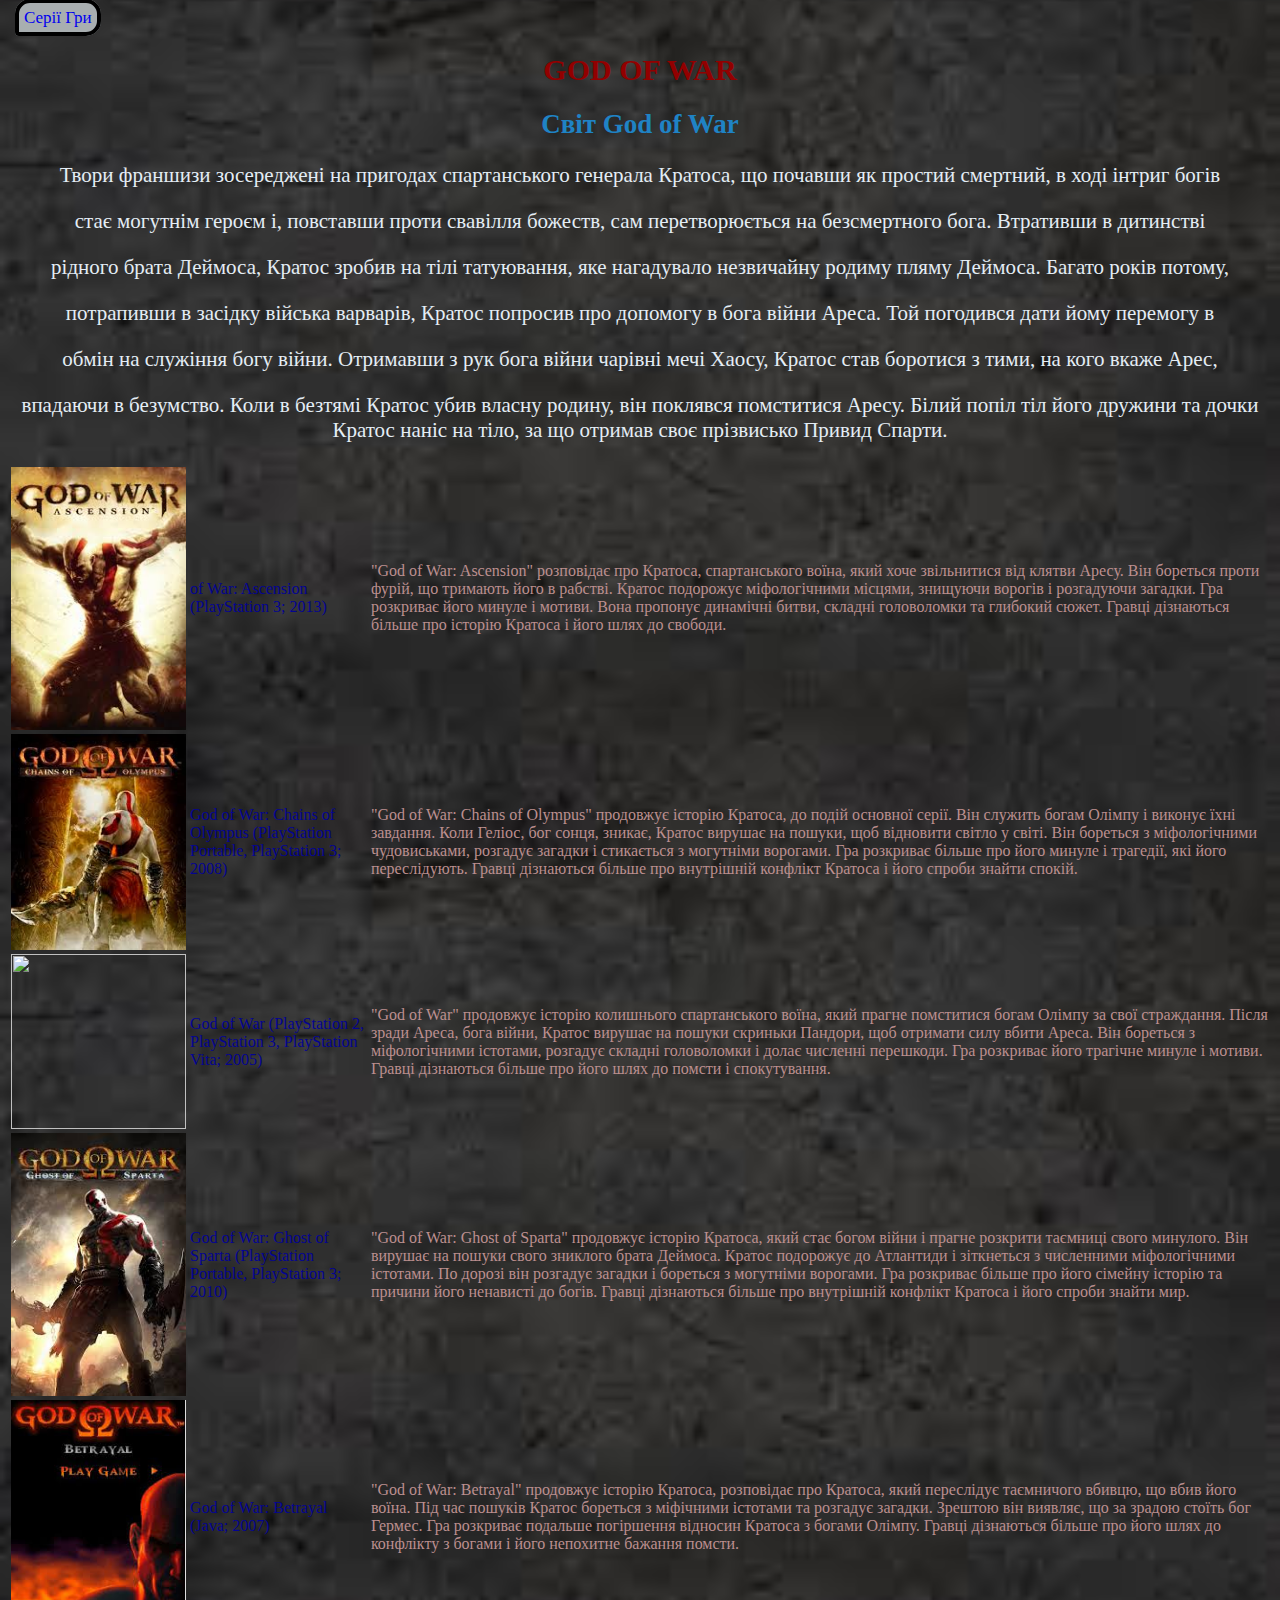
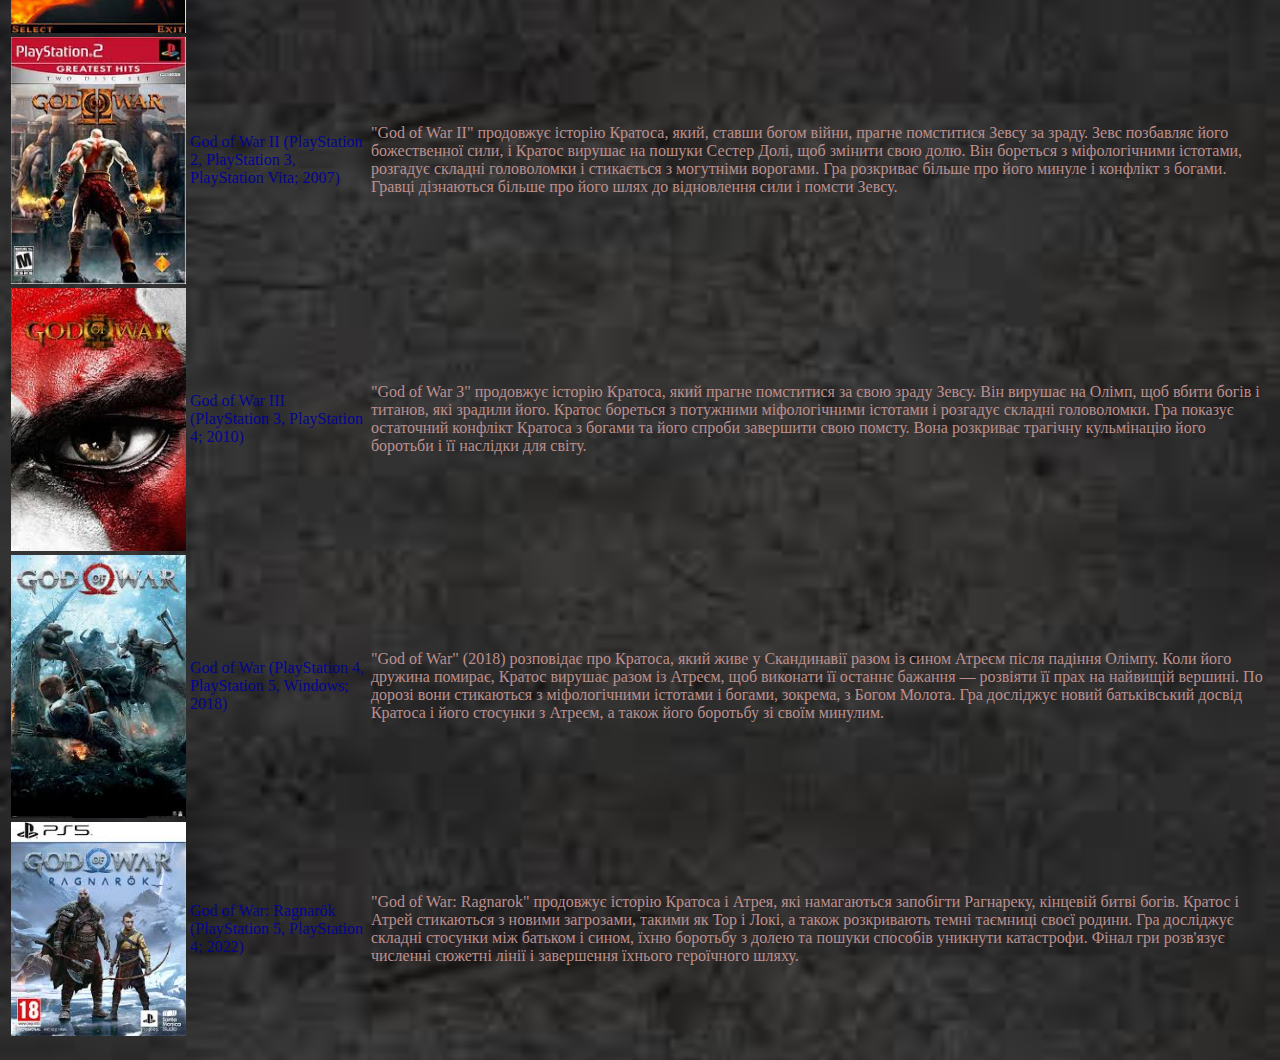
==== index.html @ 02f8dadf "Update index.html" ====
<html>
    <head>
        <link rel="stylesheet" href="style.css">
        <title>God OF War</title>
    </head>
    <body>
        <header>
            <nav>
                <p class="rot"><a href="index1.html">Серії Гри</a></p>
                <h1>GOD OF WAR</h1>
            </nav>
            </header>
        <main>
            <h2>Світ God of War</h2>
            <p>Твори франшизи зосереджені на пригодах спартанського генерала Кратоса, що почавши як простий смертний, в ході інтриг богів</p><p>стає могутнім героєм і, повставши проти свавілля божеств, сам перетворюється на безсмертного бога.
            Втративши в дитинстві</p><p>рідного брата Деймоса, Кратос зробив на тілі татуювання, яке нагадувало незвичайну родиму пляму Деймоса. Багато років потому,</p><p>потрапивши в засідку війська варварів, Кратос попросив про допомогу в бога війни Ареса. Той погодився дати йому перемогу в</p><p>обмін на служіння богу війни. Отримавши з рук бога війни чарівні мечі Хаосу, Кратос став боротися з тими, на кого вкаже Арес,</p><p> впадаючи в безумство. Коли в безтямі Кратос убив власну родину, він поклявся помститися Аресу. Білий попіл тіл його дружини та дочки Кратос наніс на тіло, за що отримав своє прізвисько Привид Спарти.<p>
                <table>
            <tr>
                <td><img src="[data-uri]" width="175px"></td>
                <td><a href="index1.html">of War: Ascension (PlayStation 3; 2013)</a></td>
                <td class="rip">"God of War: Ascension" розповідає про Кратоса, спартанського воїна, який хоче звільнитися від клятви Аресу. Він бореться проти фурій, що тримають його в рабстві. Кратос подорожує міфологічними місцями, знищуючи ворогів і розгадуючи загадки. Гра розкриває його минуле і мотиви. Вона пропонує динамічні битви, складні головоломки та глибокий сюжет. Гравці дізнаються більше про історію Кратоса і його шлях до свободи.</td>
            </tr>
            <tr>
                <td><img src="[data-uri]" width="175px"></td>
                <td><a href="index2.html">God of War: Chains of Olympus (PlayStation Portable, PlayStation 3; 2008)</a></td>
                <td class="rip">"God of War: Chains of Olympus" продовжує історію Кратоса, до подій основної серії. Він служить богам Олімпу і виконує їхні завдання. Коли Геліос, бог сонця, зникає, Кратос вирушає на пошуки, щоб відновити світло у світі. Він бореться з міфологічними чудовиськами, розгадує загадки і стикається з могутніми ворогами. Гра розкриває більше про його минуле і трагедії, які його переслідують. Гравці дізнаються більше про внутрішній конфлікт Кратоса і його спроби знайти спокій.</td>
            </tr>
            <tr>
                <td><img src="https://upload.wikimedia.org/wikipedia/ru/0/0c/Gowbox.jpg" width="175px"></td>
                <td><a href="index3.html">God of War  (PlayStation 2, PlayStation 3, PlayStation Vita; 2005)</a></td>
                <td class="rip">"God of War" продовжує історію колишнього спартанського воїна, який прагне помститися богам Олімпу за свої страждання. Після зради Ареса, бога війни, Кратос вирушає на пошуки скриньки Пандори, щоб отримати силу вбити Ареса. Він бореться з міфологічними істотами, розгадує складні головоломки і долає численні перешкоди. Гра розкриває його трагічне минуле і мотиви. Гравці дізнаються більше про його шлях до помсти і спокутування.</td>
            </tr>
            <tr>
                <td><img src="[data-uri]" width="175px"></td>
                <td><a href="index4.html">God of War: Ghost of Sparta (PlayStation Portable, PlayStation 3; 2010)</a></td>
                <td class="rip">"God of War: Ghost of Sparta" продовжує історію Кратоса, який стає богом війни і прагне розкрити таємниці свого минулого. Він вирушає на пошуки свого зниклого брата Деймоса. Кратос подорожує до Атлантиди і зіткнеться з численними міфологічними істотами. По дорозі він розгадує загадки і бореться з могутніми ворогами. Гра розкриває більше про його сімейну історію та причини його ненависті до богів. Гравці дізнаються більше про внутрішній конфлікт Кратоса і його спроби знайти мир.</td>
            </tr>
            <tr>
                <td><img src="[data-uri]" width="175px"></td>
                <td><a href="index5.html">God of War: Betrayal (Java; 2007)</a></td>
                <td class="rip">"God of War: Betrayal" продовжує історію Кратоса, розповідає про Кратоса, який переслідує таємничого вбивцю, що вбив його воїна. Під час пошуків Кратос бореться з міфічними істотами та розгадує загадки. Зрештою він виявляє, що за зрадою стоїть бог Гермес. Гра розкриває подальше погіршення відносин Кратоса з богами Олімпу. Гравці дізнаються більше про його шлях до конфлікту з богами і його непохитне бажання помсти.</td>
            </tr>
            <tr>
                <td><img src="[data-uri]" width="175px"></td>
                <td><a href="index6.html">God of War II (PlayStation 2, PlayStation 3, PlayStation Vita; 2007)</a></td>
                <td class="rip">"God of War II" продовжує історію Кратоса, який, ставши богом війни, прагне помститися Зевсу за зраду. Зевс позбавляє його божественної сили, і Кратос вирушає на пошуки Сестер Долі, щоб змінити свою долю. Він бореться з міфологічними істотами, розгадує складні головоломки і стикається з могутніми ворогами. Гра розкриває більше про його минуле і конфлікт з богами. Гравці дізнаються більше про його шлях до відновлення сили і помсти Зевсу.</td>
            </tr>
            <tr>
                <td><img src="[data-uri]" width="175px"></td>
                <td><a href="index7.html">God of War III (PlayStation 3, PlayStation 4; 2010)</a></td>
                <td class="rip">"God of War 3" продовжує історію Кратоса, який прагне помститися за свою зраду Зевсу. Він вирушає на Олімп, щоб вбити богів і титанов, які зрадили його. Кратос бореться з потужними міфологічними істотами і розгадує складні головоломки. Гра показує остаточний конфлікт Кратоса з богами та його спроби завершити свою помсту. Вона розкриває трагічну кульмінацію його боротьби і її наслідки для світу.</td>
            </tr>
            <tr>
                <td><img src="[data-uri]" width="175px"></td>
                <td><a href="index8.html">God of War (PlayStation 4, PlayStation 5, Windows; 2018)</a></td>
                <td class="rip">"God of War" (2018) розповідає про Кратоса, який живе у Скандинавії разом із сином Атреєм після падіння Олімпу. Коли його дружина помирає, Кратос вирушає разом із Атреєм, щоб виконати її останнє бажання — розвіяти її прах на найвищій вершині. По дорозі вони стикаються з міфологічними істотами і богами, зокрема, з Богом Молота. Гра досліджує новий батьківський досвід Кратоса і його стосунки з Атреєм, а також його боротьбу зі своїм минулим.</td>
            </tr>
            <tr>
                <td><img src="[data-uri]" width="175px"></td>
                <td><a href="index9.html">God of War: Ragnarök (PlayStation 5, PlayStation 4; 2022)</a></td>
                <td class="rip">"God of War: Ragnarok" продовжує історію Кратоса і Атрея, які намагаються запобігти Рагнареку, кінцевій битві богів. Кратос і Атрей стикаються з новими загрозами, такими як Тор і Локі, а також розкривають темні таємниці своєї родини. Гра досліджує складні стосунки між батьком і сином, їхню боротьбу з долею та пошуки способів уникнути катастрофи. Фінал гри розв'язує численні сюжетні лінії і завершення їхнього героїчного шляху.</td>
            </tr>
        </table>
    </main>
    </body>
</html>
---- style.css ----
body {
    font-family: Gill Sans;
    background:url("[data-uri]");
    background-size:100%;
}

main p {
    font-size: 21px;  
    color: rgb(228, 237, 245);
    text-align: center;
}

header p {
    font-size: 17px;
    margin-bottom: 25px;
}

header a {
    border: 4px solid black;
    border-radius: 15px;
    border-bottom-left-radius: 4px;
    background-color: rgb(168, 174, 176);
    padding: 5px;
    margin: 7px;
    margin-bottom: 60px;
    text-decoration: none;
}

main a {
    text-decoration: none;
    color: rgb(4, 4, 145);
}

h1 {
    font-size: 30px;
    color: rgb(146, 0, 0);
    text-align: center;
}

h2 {
    font-size: 27px;
    text-align: center;
    color: rgb(31, 131, 197);
}

.rip {
    margin-bottom: 5px;
    color: rosybrown;
}
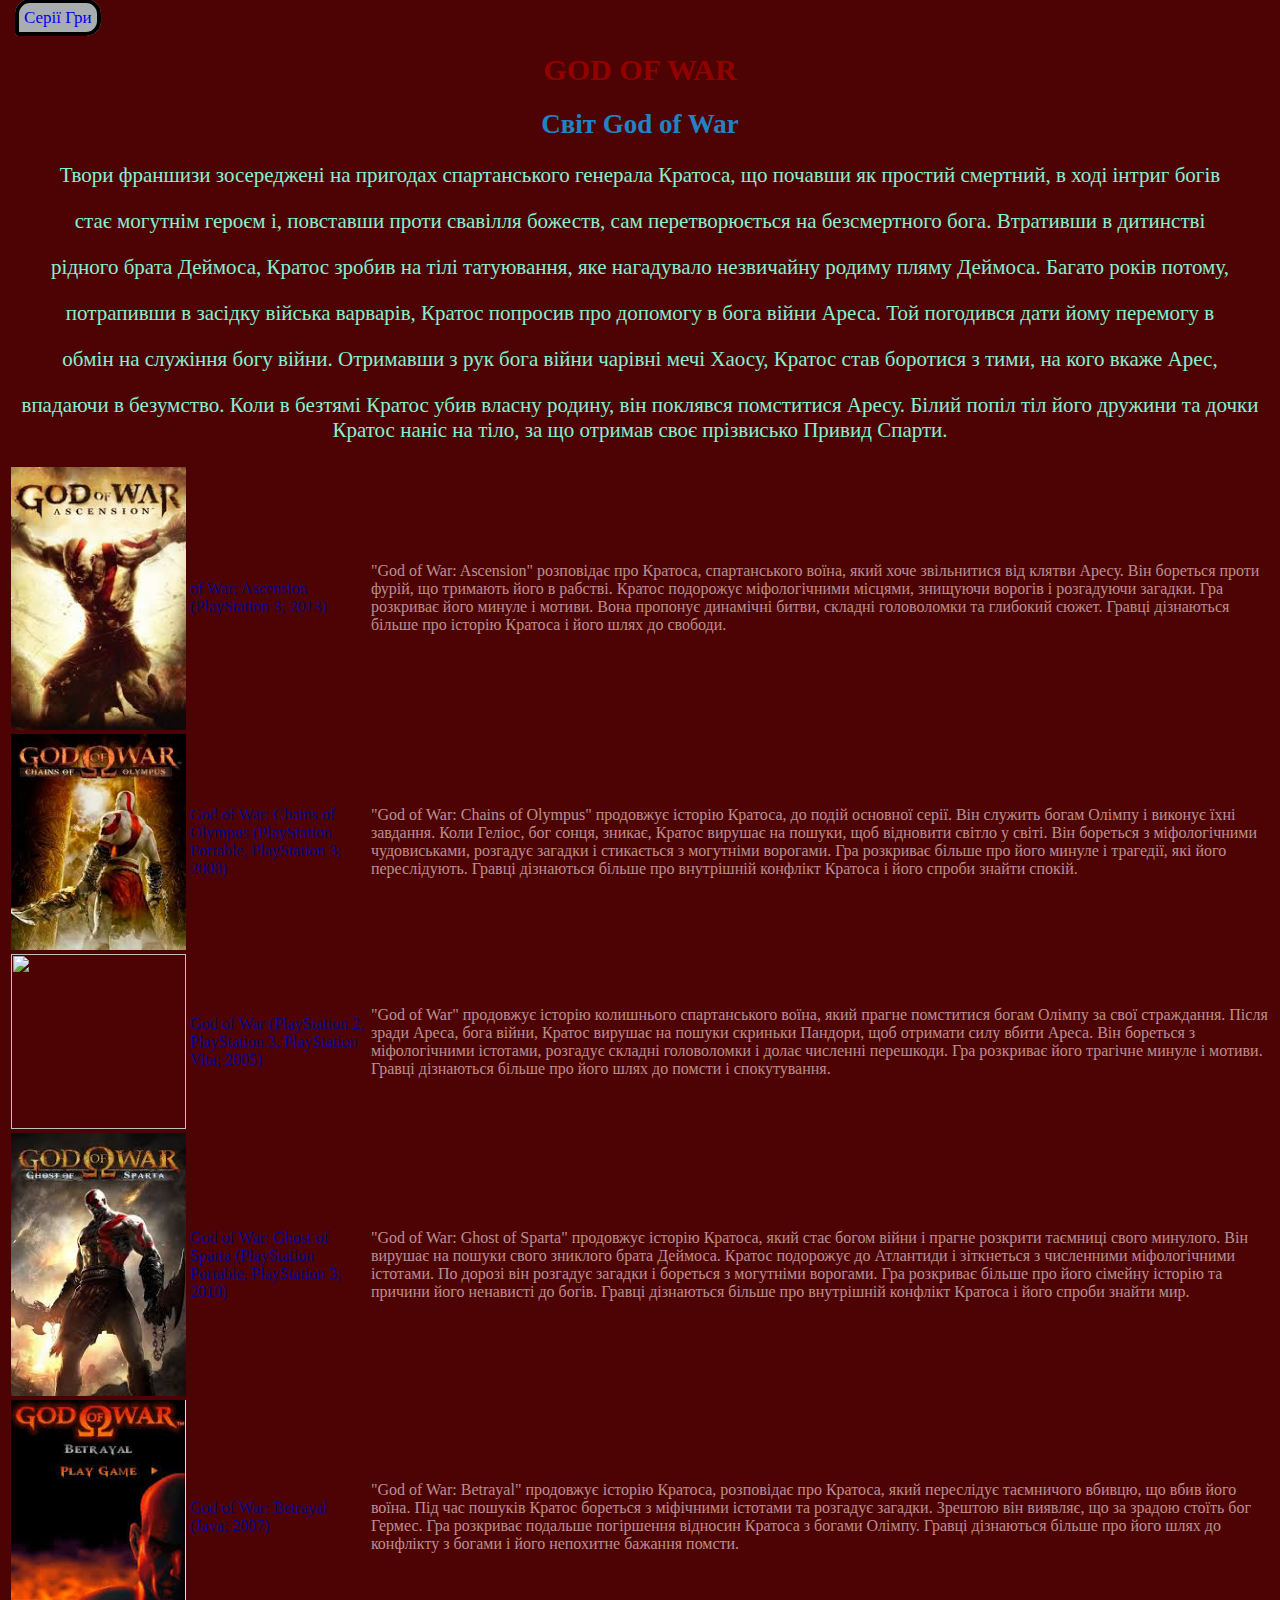
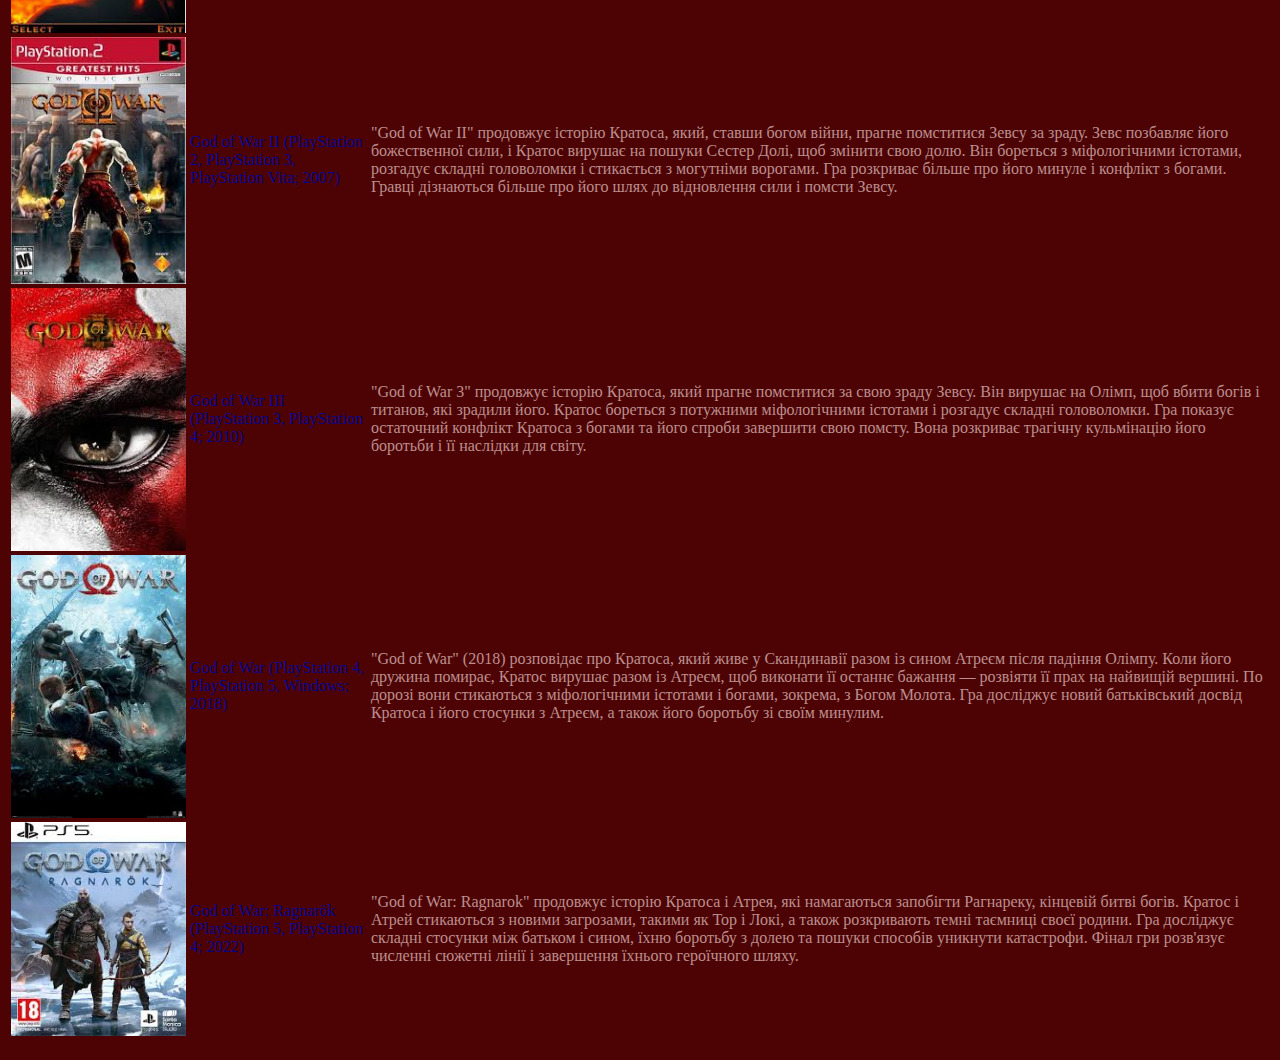
==== commit f8ee1d8e: "Update index.html" ====
--- a/index.html
+++ b/index.html
@@ -17,47 +17,47 @@
                 <table>
             <tr>
                 <td><img src="[data-uri]" width="175px"></td>
-                <td><a href="index1.html">of War: Ascension (PlayStation 3; 2013)</a></td>
+                <td class="filip"><a href="index1.html">of War: Ascension (PlayStation 3; 2013)</a></td>
                 <td class="rip">"God of War: Ascension" розповідає про Кратоса, спартанського воїна, який хоче звільнитися від клятви Аресу. Він бореться проти фурій, що тримають його в рабстві. Кратос подорожує міфологічними місцями, знищуючи ворогів і розгадуючи загадки. Гра розкриває його минуле і мотиви. Вона пропонує динамічні битви, складні головоломки та глибокий сюжет. Гравці дізнаються більше про історію Кратоса і його шлях до свободи.</td>
             </tr>
             <tr>
                 <td><img src="[data-uri]" width="175px"></td>
-                <td><a href="index2.html">God of War: Chains of Olympus (PlayStation Portable, PlayStation 3; 2008)</a></td>
+                <td class="filip"><a href="index2.html">God of War: Chains of Olympus (PlayStation Portable, PlayStation 3; 2008)</a></td>
                 <td class="rip">"God of War: Chains of Olympus" продовжує історію Кратоса, до подій основної серії. Він служить богам Олімпу і виконує їхні завдання. Коли Геліос, бог сонця, зникає, Кратос вирушає на пошуки, щоб відновити світло у світі. Він бореться з міфологічними чудовиськами, розгадує загадки і стикається з могутніми ворогами. Гра розкриває більше про його минуле і трагедії, які його переслідують. Гравці дізнаються більше про внутрішній конфлікт Кратоса і його спроби знайти спокій.</td>
             </tr>
             <tr>
                 <td><img src="https://upload.wikimedia.org/wikipedia/ru/0/0c/Gowbox.jpg" width="175px"></td>
-                <td><a href="index3.html">God of War  (PlayStation 2, PlayStation 3, PlayStation Vita; 2005)</a></td>
+                <td class="filip"><a href="index3.html">God of War  (PlayStation 2, PlayStation 3, PlayStation Vita; 2005)</a></td>
                 <td class="rip">"God of War" продовжує історію колишнього спартанського воїна, який прагне помститися богам Олімпу за свої страждання. Після зради Ареса, бога війни, Кратос вирушає на пошуки скриньки Пандори, щоб отримати силу вбити Ареса. Він бореться з міфологічними істотами, розгадує складні головоломки і долає численні перешкоди. Гра розкриває його трагічне минуле і мотиви. Гравці дізнаються більше про його шлях до помсти і спокутування.</td>
             </tr>
             <tr>
                 <td><img src="[data-uri]" width="175px"></td>
-                <td><a href="index4.html">God of War: Ghost of Sparta (PlayStation Portable, PlayStation 3; 2010)</a></td>
+                <td class="filip"><a href="index4.html">God of War: Ghost of Sparta (PlayStation Portable, PlayStation 3; 2010)</a></td>
                 <td class="rip">"God of War: Ghost of Sparta" продовжує історію Кратоса, який стає богом війни і прагне розкрити таємниці свого минулого. Він вирушає на пошуки свого зниклого брата Деймоса. Кратос подорожує до Атлантиди і зіткнеться з численними міфологічними істотами. По дорозі він розгадує загадки і бореться з могутніми ворогами. Гра розкриває більше про його сімейну історію та причини його ненависті до богів. Гравці дізнаються більше про внутрішній конфлікт Кратоса і його спроби знайти мир.</td>
             </tr>
             <tr>
                 <td><img src="[data-uri]" width="175px"></td>
-                <td><a href="index5.html">God of War: Betrayal (Java; 2007)</a></td>
+                <td class="filip"><a href="index5.html">God of War: Betrayal (Java; 2007)</a></td>
                 <td class="rip">"God of War: Betrayal" продовжує історію Кратоса, розповідає про Кратоса, який переслідує таємничого вбивцю, що вбив його воїна. Під час пошуків Кратос бореться з міфічними істотами та розгадує загадки. Зрештою він виявляє, що за зрадою стоїть бог Гермес. Гра розкриває подальше погіршення відносин Кратоса з богами Олімпу. Гравці дізнаються більше про його шлях до конфлікту з богами і його непохитне бажання помсти.</td>
             </tr>
             <tr>
                 <td><img src="[data-uri]" width="175px"></td>
-                <td><a href="index6.html">God of War II (PlayStation 2, PlayStation 3, PlayStation Vita; 2007)</a></td>
+                <td class="filip"><a href="index6.html">God of War II (PlayStation 2, PlayStation 3, PlayStation Vita; 2007)</a></td>
                 <td class="rip">"God of War II" продовжує історію Кратоса, який, ставши богом війни, прагне помститися Зевсу за зраду. Зевс позбавляє його божественної сили, і Кратос вирушає на пошуки Сестер Долі, щоб змінити свою долю. Він бореться з міфологічними істотами, розгадує складні головоломки і стикається з могутніми ворогами. Гра розкриває більше про його минуле і конфлікт з богами. Гравці дізнаються більше про його шлях до відновлення сили і помсти Зевсу.</td>
             </tr>
             <tr>
                 <td><img src="[data-uri]" width="175px"></td>
-                <td><a href="index7.html">God of War III (PlayStation 3, PlayStation 4; 2010)</a></td>
+                <td class="filip"><a href="index7.html">God of War III (PlayStation 3, PlayStation 4; 2010)</a></td>
                 <td class="rip">"God of War 3" продовжує історію Кратоса, який прагне помститися за свою зраду Зевсу. Він вирушає на Олімп, щоб вбити богів і титанов, які зрадили його. Кратос бореться з потужними міфологічними істотами і розгадує складні головоломки. Гра показує остаточний конфлікт Кратоса з богами та його спроби завершити свою помсту. Вона розкриває трагічну кульмінацію його боротьби і її наслідки для світу.</td>
             </tr>
             <tr>
                 <td><img src="[data-uri]" width="175px"></td>
-                <td><a href="index8.html">God of War (PlayStation 4, PlayStation 5, Windows; 2018)</a></td>
+                <td class="filip"><a href="index8.html">God of War (PlayStation 4, PlayStation 5, Windows; 2018)</a></td>
                 <td class="rip">"God of War" (2018) розповідає про Кратоса, який живе у Скандинавії разом із сином Атреєм після падіння Олімпу. Коли його дружина помирає, Кратос вирушає разом із Атреєм, щоб виконати її останнє бажання — розвіяти її прах на найвищій вершині. По дорозі вони стикаються з міфологічними істотами і богами, зокрема, з Богом Молота. Гра досліджує новий батьківський досвід Кратоса і його стосунки з Атреєм, а також його боротьбу зі своїм минулим.</td>
             </tr>
             <tr>
                 <td><img src="[data-uri]" width="175px"></td>
-                <td><a href="index9.html">God of War: Ragnarök (PlayStation 5, PlayStation 4; 2022)</a></td>
+                <td class="filip"><a href="index9.html">God of War: Ragnarök (PlayStation 5, PlayStation 4; 2022)</a></td>
                 <td class="rip">"God of War: Ragnarok" продовжує історію Кратоса і Атрея, які намагаються запобігти Рагнареку, кінцевій битві богів. Кратос і Атрей стикаються з новими загрозами, такими як Тор і Локі, а також розкривають темні таємниці своєї родини. Гра досліджує складні стосунки між батьком і сином, їхню боротьбу з долею та пошуки способів уникнути катастрофи. Фінал гри розв'язує численні сюжетні лінії і завершення їхнього героїчного шляху.</td>
             </tr>
         </table>
--- a/style.css
+++ b/style.css
@@ -1,12 +1,11 @@
 body {
     font-family: Gill Sans;
-    background:url("[data-uri]");
-    background-size:100%;
+    background-color: rgb(77, 3, 3);
 }
 
 main p {
     font-size: 21px;  
-    color: rgb(228, 237, 245);
+    color: rgb(134, 240, 210);
     text-align: center;
 }
 
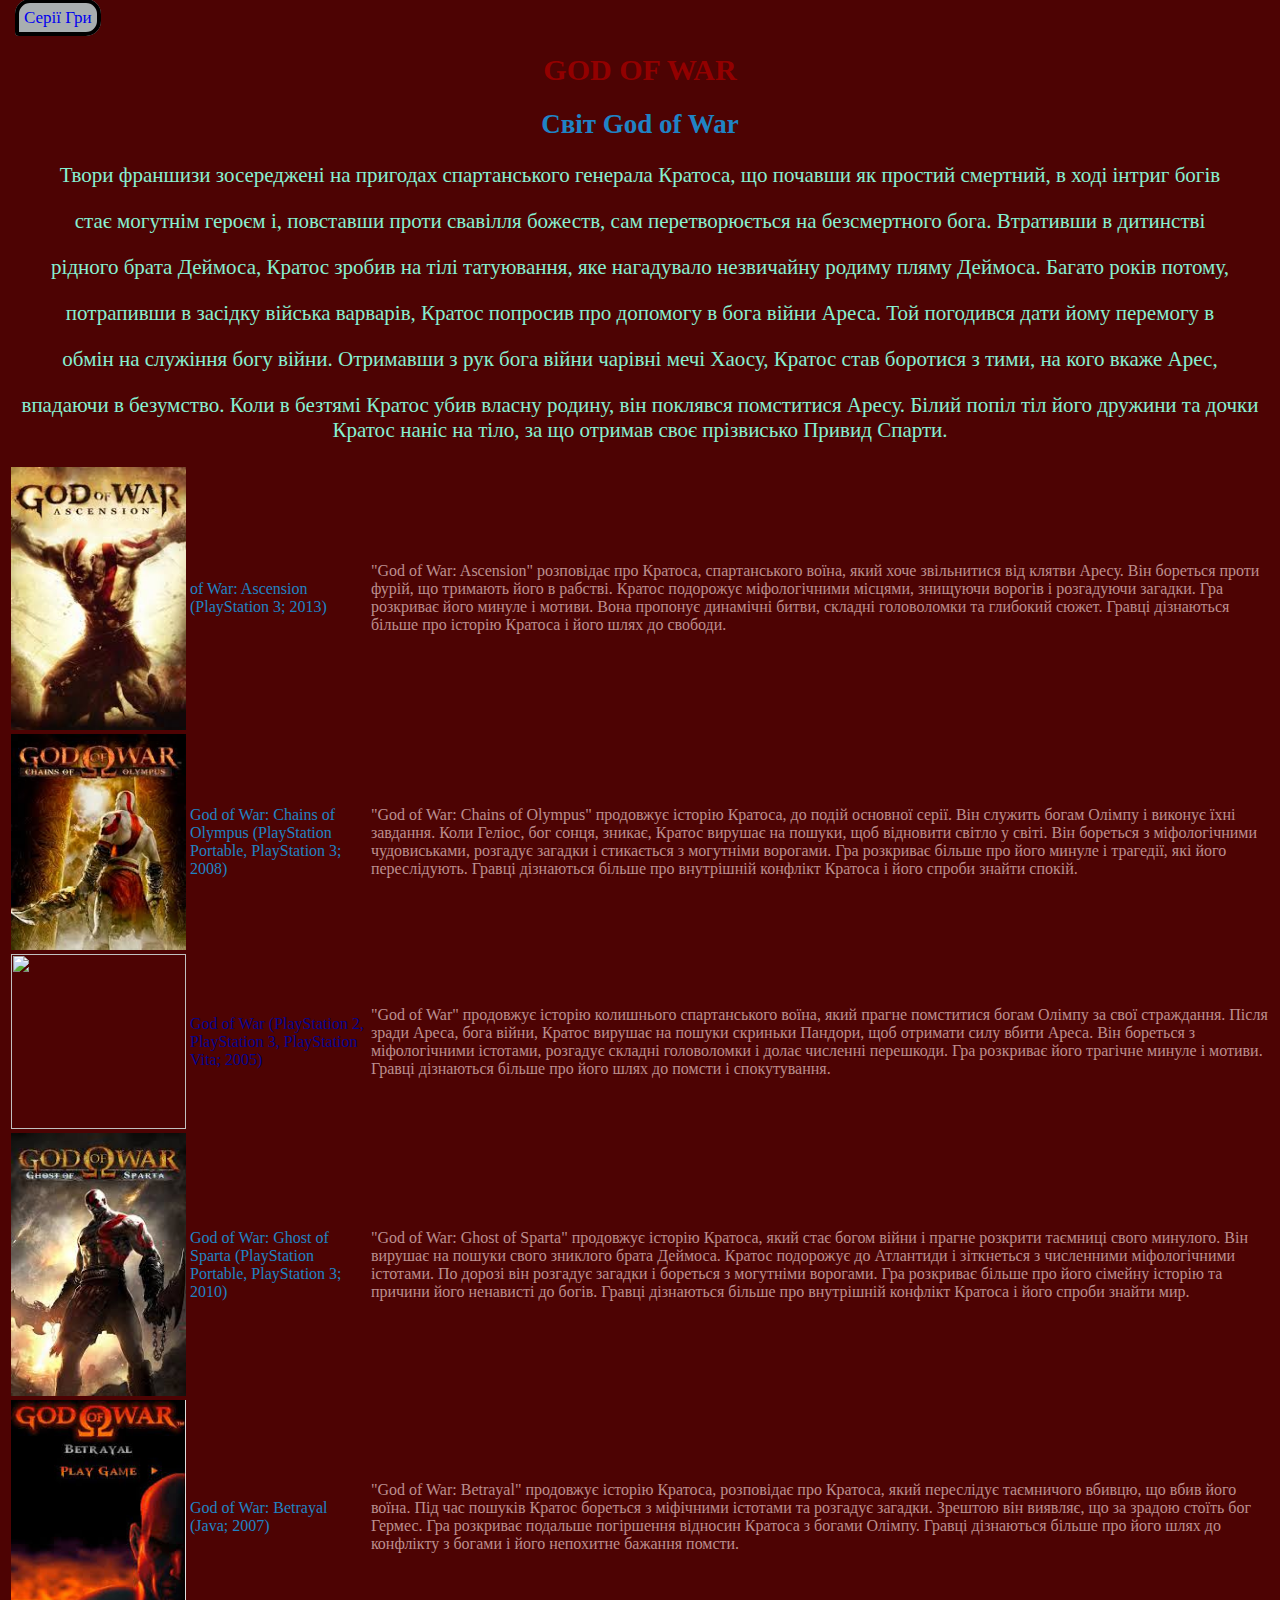
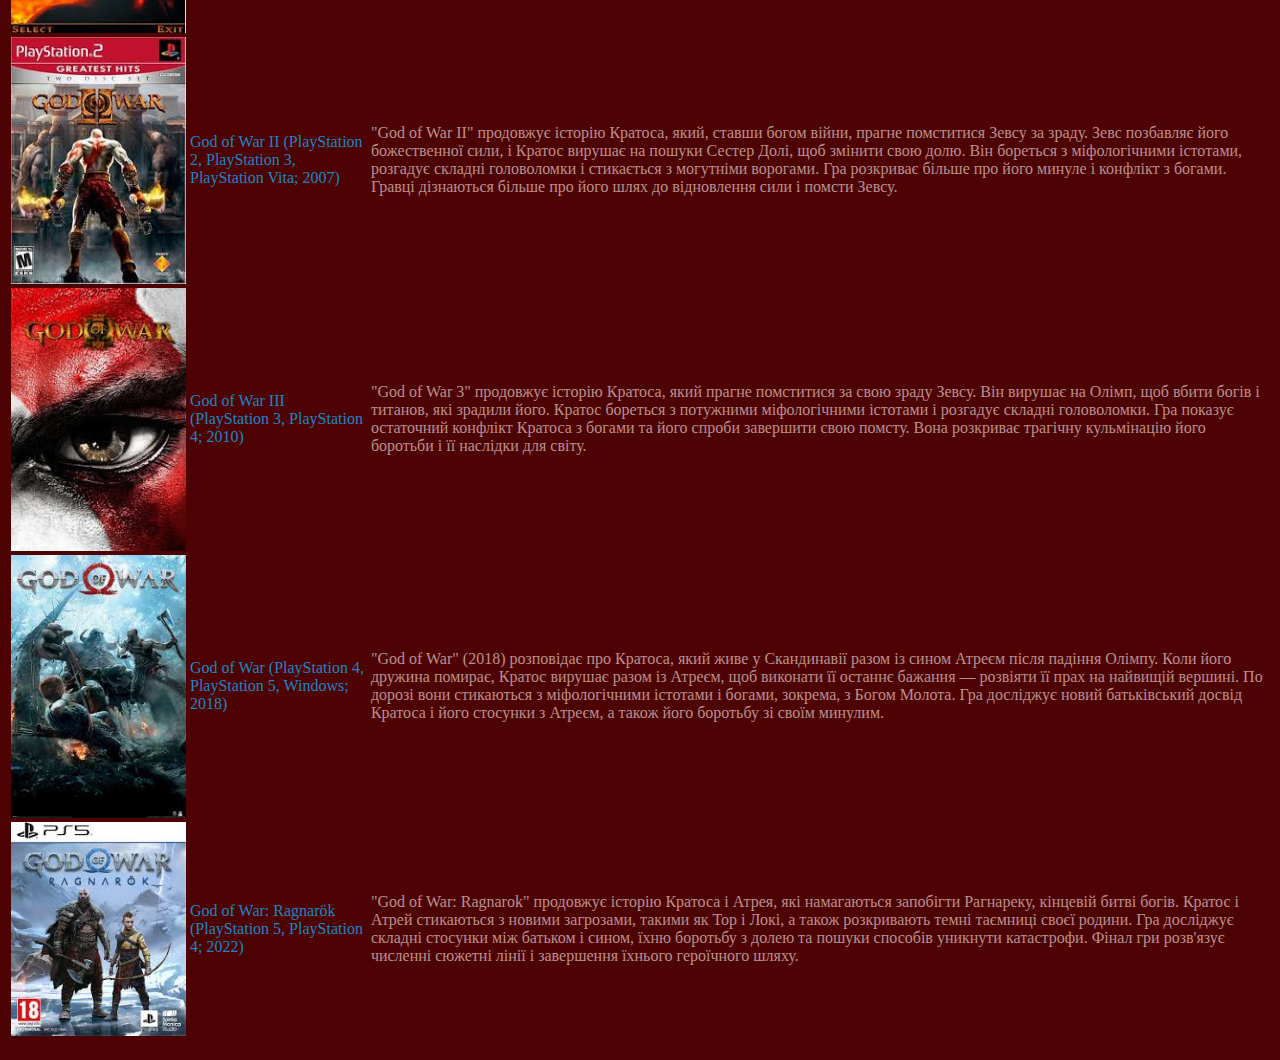
==== commit d738dfea: "Update index.html" ====
--- a/index.html
+++ b/index.html
@@ -17,12 +17,12 @@
                 <table>
             <tr>
                 <td><img src="[data-uri]" width="175px"></td>
-                <td class="filip"><a href="index1.html">of War: Ascension (PlayStation 3; 2013)</a></td>
+                <td><a class="filip" href="index1.html">of War: Ascension (PlayStation 3; 2013)</a></td>
                 <td class="rip">"God of War: Ascension" розповідає про Кратоса, спартанського воїна, який хоче звільнитися від клятви Аресу. Він бореться проти фурій, що тримають його в рабстві. Кратос подорожує міфологічними місцями, знищуючи ворогів і розгадуючи загадки. Гра розкриває його минуле і мотиви. Вона пропонує динамічні битви, складні головоломки та глибокий сюжет. Гравці дізнаються більше про історію Кратоса і його шлях до свободи.</td>
             </tr>
             <tr>
                 <td><img src="[data-uri]" width="175px"></td>
-                <td class="filip"><a href="index2.html">God of War: Chains of Olympus (PlayStation Portable, PlayStation 3; 2008)</a></td>
+                <td><a class="filip" href="index2.html">God of War: Chains of Olympus (PlayStation Portable, PlayStation 3; 2008)</a></td>
                 <td class="rip">"God of War: Chains of Olympus" продовжує історію Кратоса, до подій основної серії. Він служить богам Олімпу і виконує їхні завдання. Коли Геліос, бог сонця, зникає, Кратос вирушає на пошуки, щоб відновити світло у світі. Він бореться з міфологічними чудовиськами, розгадує загадки і стикається з могутніми ворогами. Гра розкриває більше про його минуле і трагедії, які його переслідують. Гравці дізнаються більше про внутрішній конфлікт Кратоса і його спроби знайти спокій.</td>
             </tr>
             <tr>
@@ -32,32 +32,32 @@
             </tr>
             <tr>
                 <td><img src="[data-uri]" width="175px"></td>
-                <td class="filip"><a href="index4.html">God of War: Ghost of Sparta (PlayStation Portable, PlayStation 3; 2010)</a></td>
+                <td><a class="filip" href="index4.html">God of War: Ghost of Sparta (PlayStation Portable, PlayStation 3; 2010)</a></td>
                 <td class="rip">"God of War: Ghost of Sparta" продовжує історію Кратоса, який стає богом війни і прагне розкрити таємниці свого минулого. Він вирушає на пошуки свого зниклого брата Деймоса. Кратос подорожує до Атлантиди і зіткнеться з численними міфологічними істотами. По дорозі він розгадує загадки і бореться з могутніми ворогами. Гра розкриває більше про його сімейну історію та причини його ненависті до богів. Гравці дізнаються більше про внутрішній конфлікт Кратоса і його спроби знайти мир.</td>
             </tr>
             <tr>
                 <td><img src="[data-uri]" width="175px"></td>
-                <td class="filip"><a href="index5.html">God of War: Betrayal (Java; 2007)</a></td>
+                <td><a class="filip" href="index5.html">God of War: Betrayal (Java; 2007)</a></td>
                 <td class="rip">"God of War: Betrayal" продовжує історію Кратоса, розповідає про Кратоса, який переслідує таємничого вбивцю, що вбив його воїна. Під час пошуків Кратос бореться з міфічними істотами та розгадує загадки. Зрештою він виявляє, що за зрадою стоїть бог Гермес. Гра розкриває подальше погіршення відносин Кратоса з богами Олімпу. Гравці дізнаються більше про його шлях до конфлікту з богами і його непохитне бажання помсти.</td>
             </tr>
             <tr>
                 <td><img src="[data-uri]" width="175px"></td>
-                <td class="filip"><a href="index6.html">God of War II (PlayStation 2, PlayStation 3, PlayStation Vita; 2007)</a></td>
+                <td><a class="filip" href="index6.html">God of War II (PlayStation 2, PlayStation 3, PlayStation Vita; 2007)</a></td>
                 <td class="rip">"God of War II" продовжує історію Кратоса, який, ставши богом війни, прагне помститися Зевсу за зраду. Зевс позбавляє його божественної сили, і Кратос вирушає на пошуки Сестер Долі, щоб змінити свою долю. Він бореться з міфологічними істотами, розгадує складні головоломки і стикається з могутніми ворогами. Гра розкриває більше про його минуле і конфлікт з богами. Гравці дізнаються більше про його шлях до відновлення сили і помсти Зевсу.</td>
             </tr>
             <tr>
                 <td><img src="[data-uri]" width="175px"></td>
-                <td class="filip"><a href="index7.html">God of War III (PlayStation 3, PlayStation 4; 2010)</a></td>
+                <td><a class="filip" href="index7.html">God of War III (PlayStation 3, PlayStation 4; 2010)</a></td>
                 <td class="rip">"God of War 3" продовжує історію Кратоса, який прагне помститися за свою зраду Зевсу. Він вирушає на Олімп, щоб вбити богів і титанов, які зрадили його. Кратос бореться з потужними міфологічними істотами і розгадує складні головоломки. Гра показує остаточний конфлікт Кратоса з богами та його спроби завершити свою помсту. Вона розкриває трагічну кульмінацію його боротьби і її наслідки для світу.</td>
             </tr>
             <tr>
                 <td><img src="[data-uri]" width="175px"></td>
-                <td class="filip"><a href="index8.html">God of War (PlayStation 4, PlayStation 5, Windows; 2018)</a></td>
+                <td><a class="filip" href="index8.html">God of War (PlayStation 4, PlayStation 5, Windows; 2018)</a></td>
                 <td class="rip">"God of War" (2018) розповідає про Кратоса, який живе у Скандинавії разом із сином Атреєм після падіння Олімпу. Коли його дружина помирає, Кратос вирушає разом із Атреєм, щоб виконати її останнє бажання — розвіяти її прах на найвищій вершині. По дорозі вони стикаються з міфологічними істотами і богами, зокрема, з Богом Молота. Гра досліджує новий батьківський досвід Кратоса і його стосунки з Атреєм, а також його боротьбу зі своїм минулим.</td>
             </tr>
             <tr>
                 <td><img src="[data-uri]" width="175px"></td>
-                <td class="filip"><a href="index9.html">God of War: Ragnarök (PlayStation 5, PlayStation 4; 2022)</a></td>
+                <td><a class="filip" href="index9.html">God of War: Ragnarök (PlayStation 5, PlayStation 4; 2022)</a></td>
                 <td class="rip">"God of War: Ragnarok" продовжує історію Кратоса і Атрея, які намагаються запобігти Рагнареку, кінцевій битві богів. Кратос і Атрей стикаються з новими загрозами, такими як Тор і Локі, а також розкривають темні таємниці своєї родини. Гра досліджує складні стосунки між батьком і сином, їхню боротьбу з долею та пошуки способів уникнути катастрофи. Фінал гри розв'язує численні сюжетні лінії і завершення їхнього героїчного шляху.</td>
             </tr>
         </table>
--- a/style.css
+++ b/style.css
@@ -47,4 +47,8 @@
     color: rosybrown;
 }
 
+.filip {
+    color: rgb(31, 131, 197);
+}
 
+
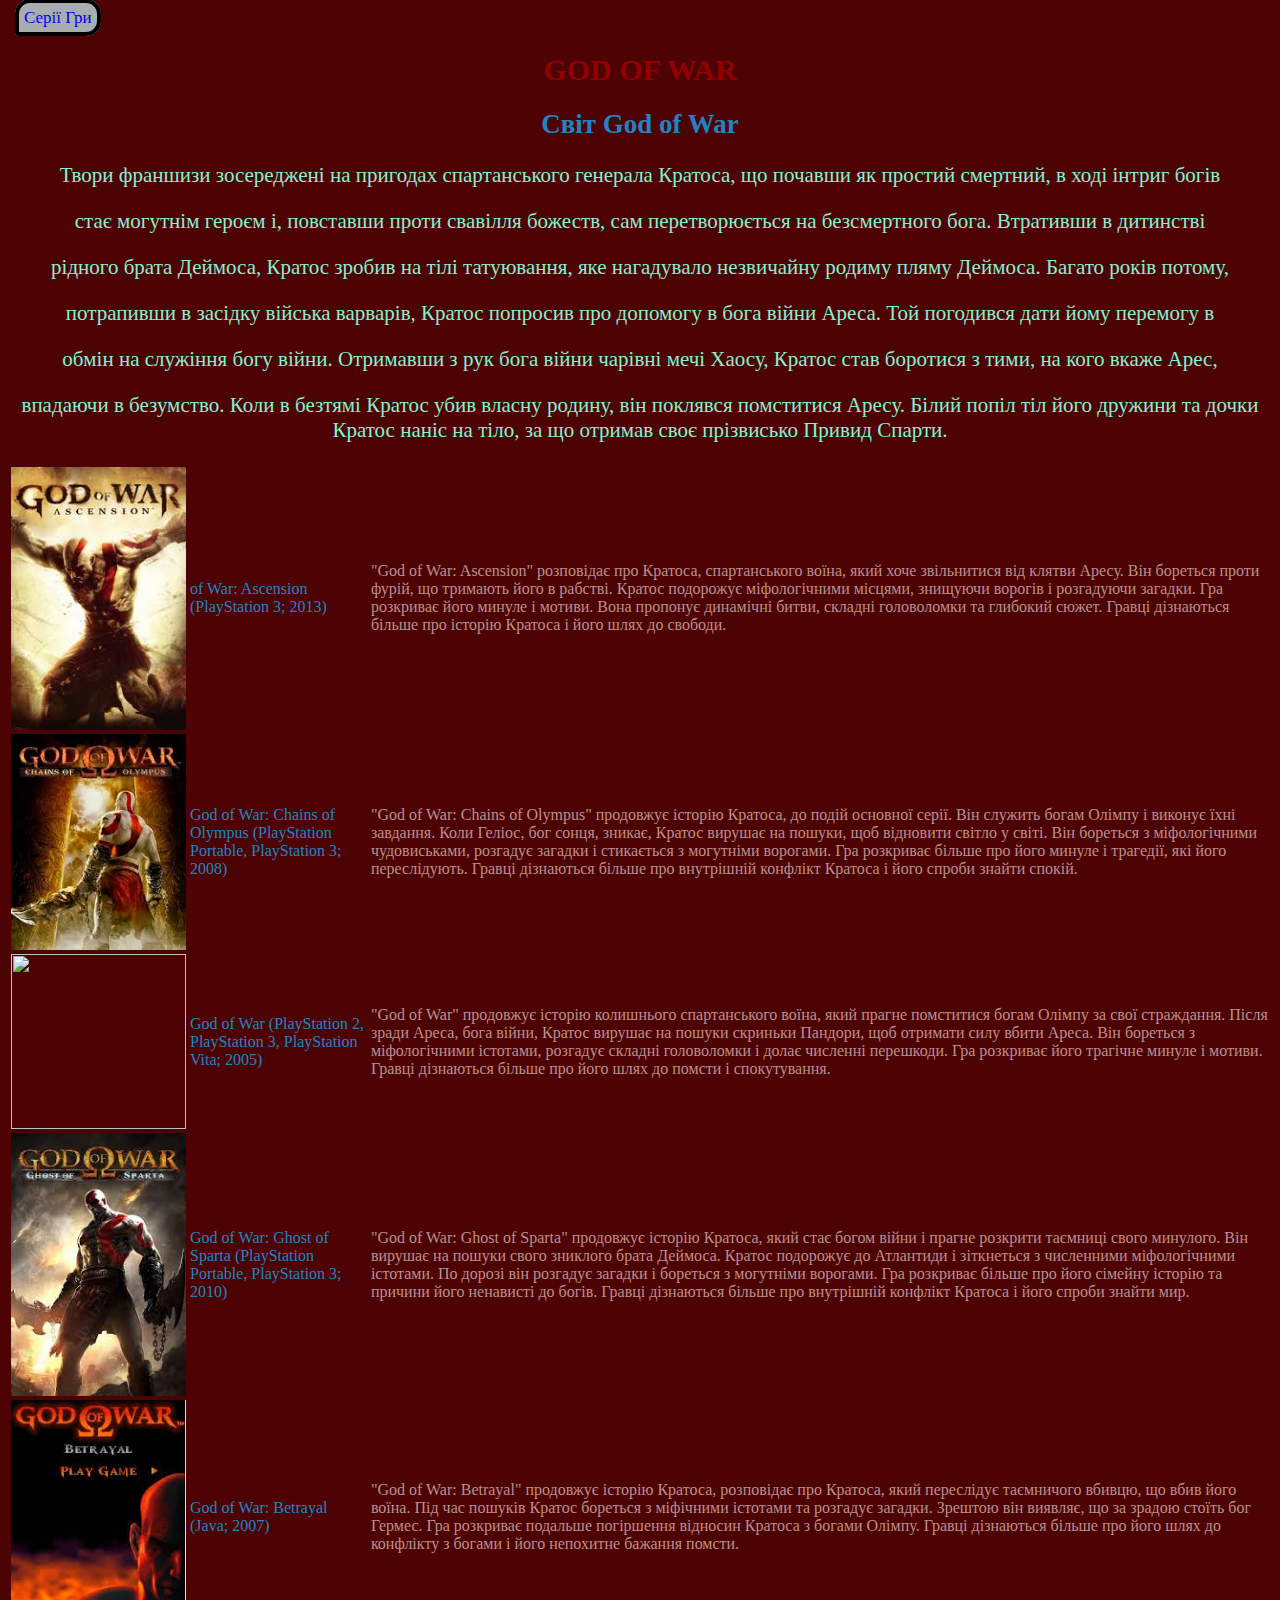
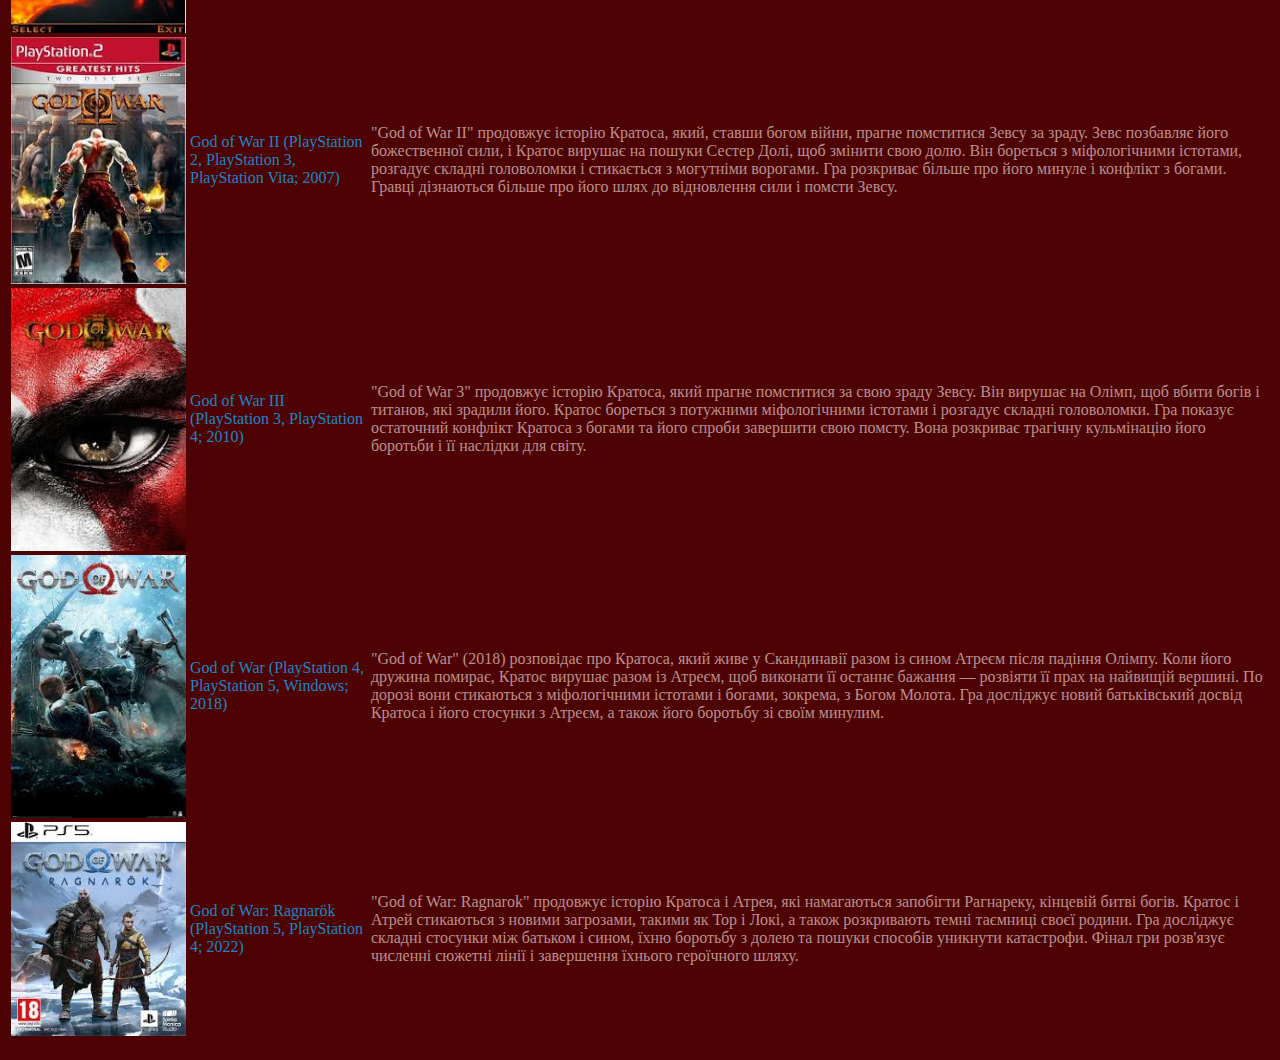
==== commit ed18dcf2: "Update index.html" ====
--- a/index.html
+++ b/index.html
@@ -27,7 +27,7 @@
             </tr>
             <tr>
                 <td><img src="https://upload.wikimedia.org/wikipedia/ru/0/0c/Gowbox.jpg" width="175px"></td>
-                <td class="filip"><a href="index3.html">God of War  (PlayStation 2, PlayStation 3, PlayStation Vita; 2005)</a></td>
+                <td><a class="filip" href="index3.html">God of War  (PlayStation 2, PlayStation 3, PlayStation Vita; 2005)</a></td>
                 <td class="rip">"God of War" продовжує історію колишнього спартанського воїна, який прагне помститися богам Олімпу за свої страждання. Після зради Ареса, бога війни, Кратос вирушає на пошуки скриньки Пандори, щоб отримати силу вбити Ареса. Він бореться з міфологічними істотами, розгадує складні головоломки і долає численні перешкоди. Гра розкриває його трагічне минуле і мотиви. Гравці дізнаються більше про його шлях до помсти і спокутування.</td>
             </tr>
             <tr>
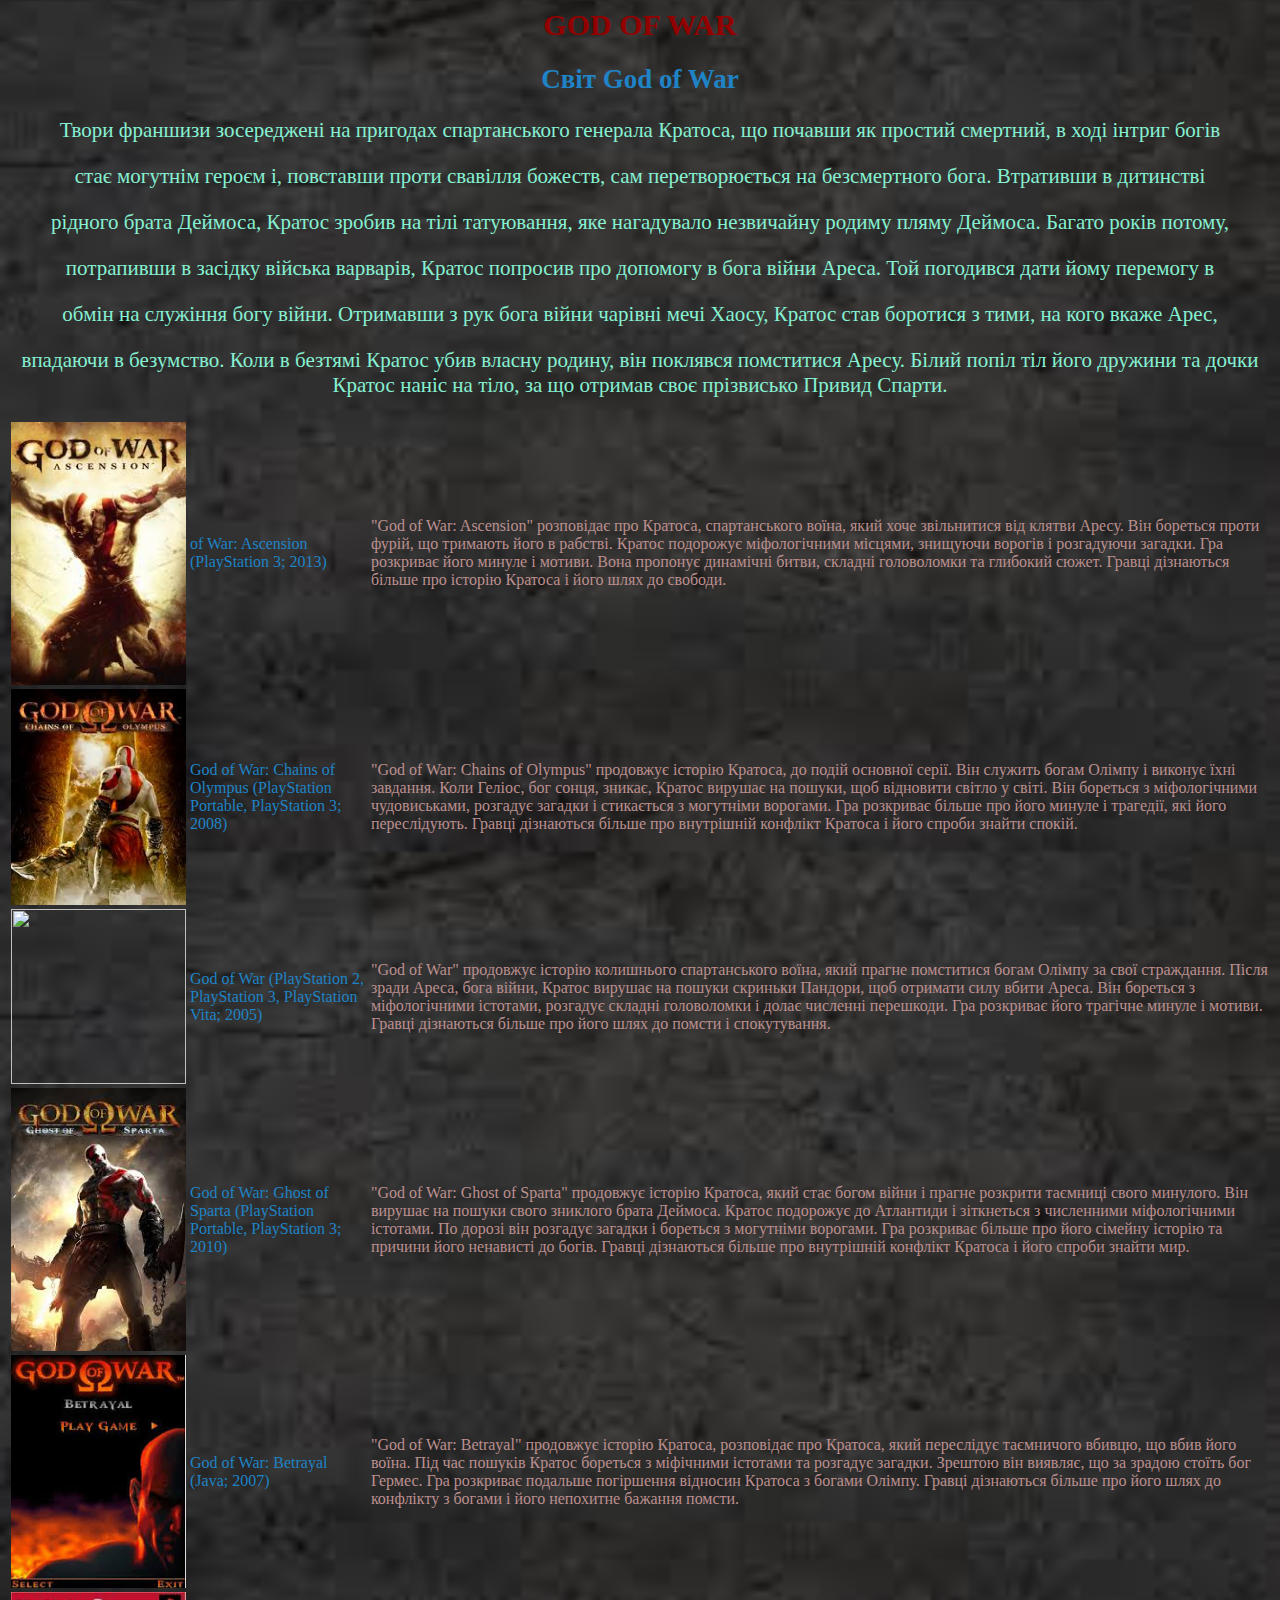
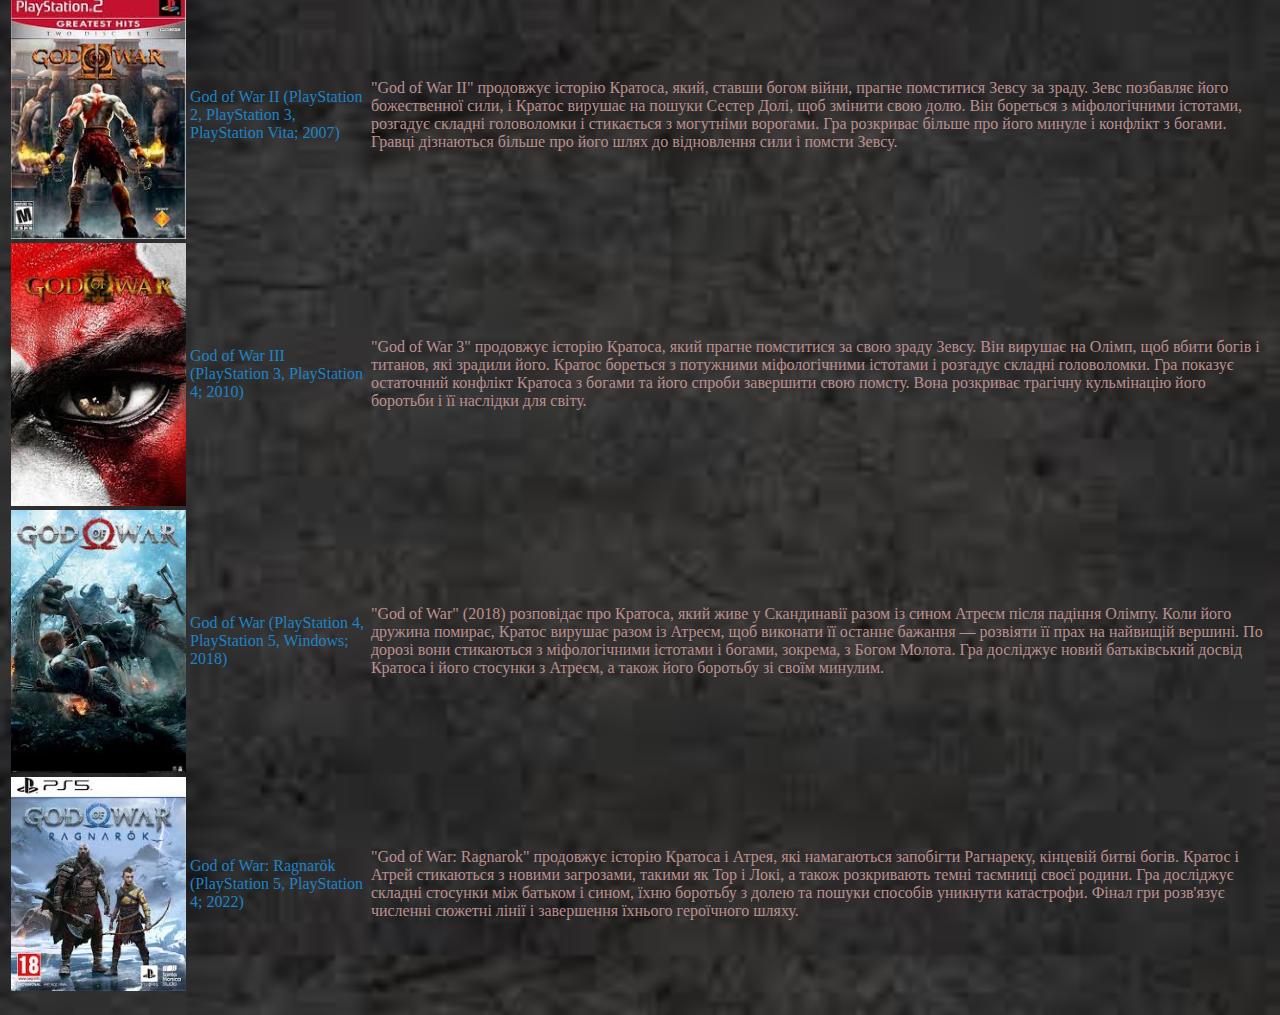
==== commit c74b0cc1: "Update index.html" ====
--- a/index.html
+++ b/index.html
@@ -6,7 +6,6 @@
     <body>
         <header>
             <nav>
-                <p class="rot"><a href="index1.html">Серії Гри</a></p>
                 <h1>GOD OF WAR</h1>
             </nav>
             </header>
--- a/style.css
+++ b/style.css
@@ -1,6 +1,7 @@
 body {
     font-family: Gill Sans;
-    background-color: rgb(77, 3, 3);
+    background:url("[data-uri]");
+    background-size:100%;
 }
 
 main p {
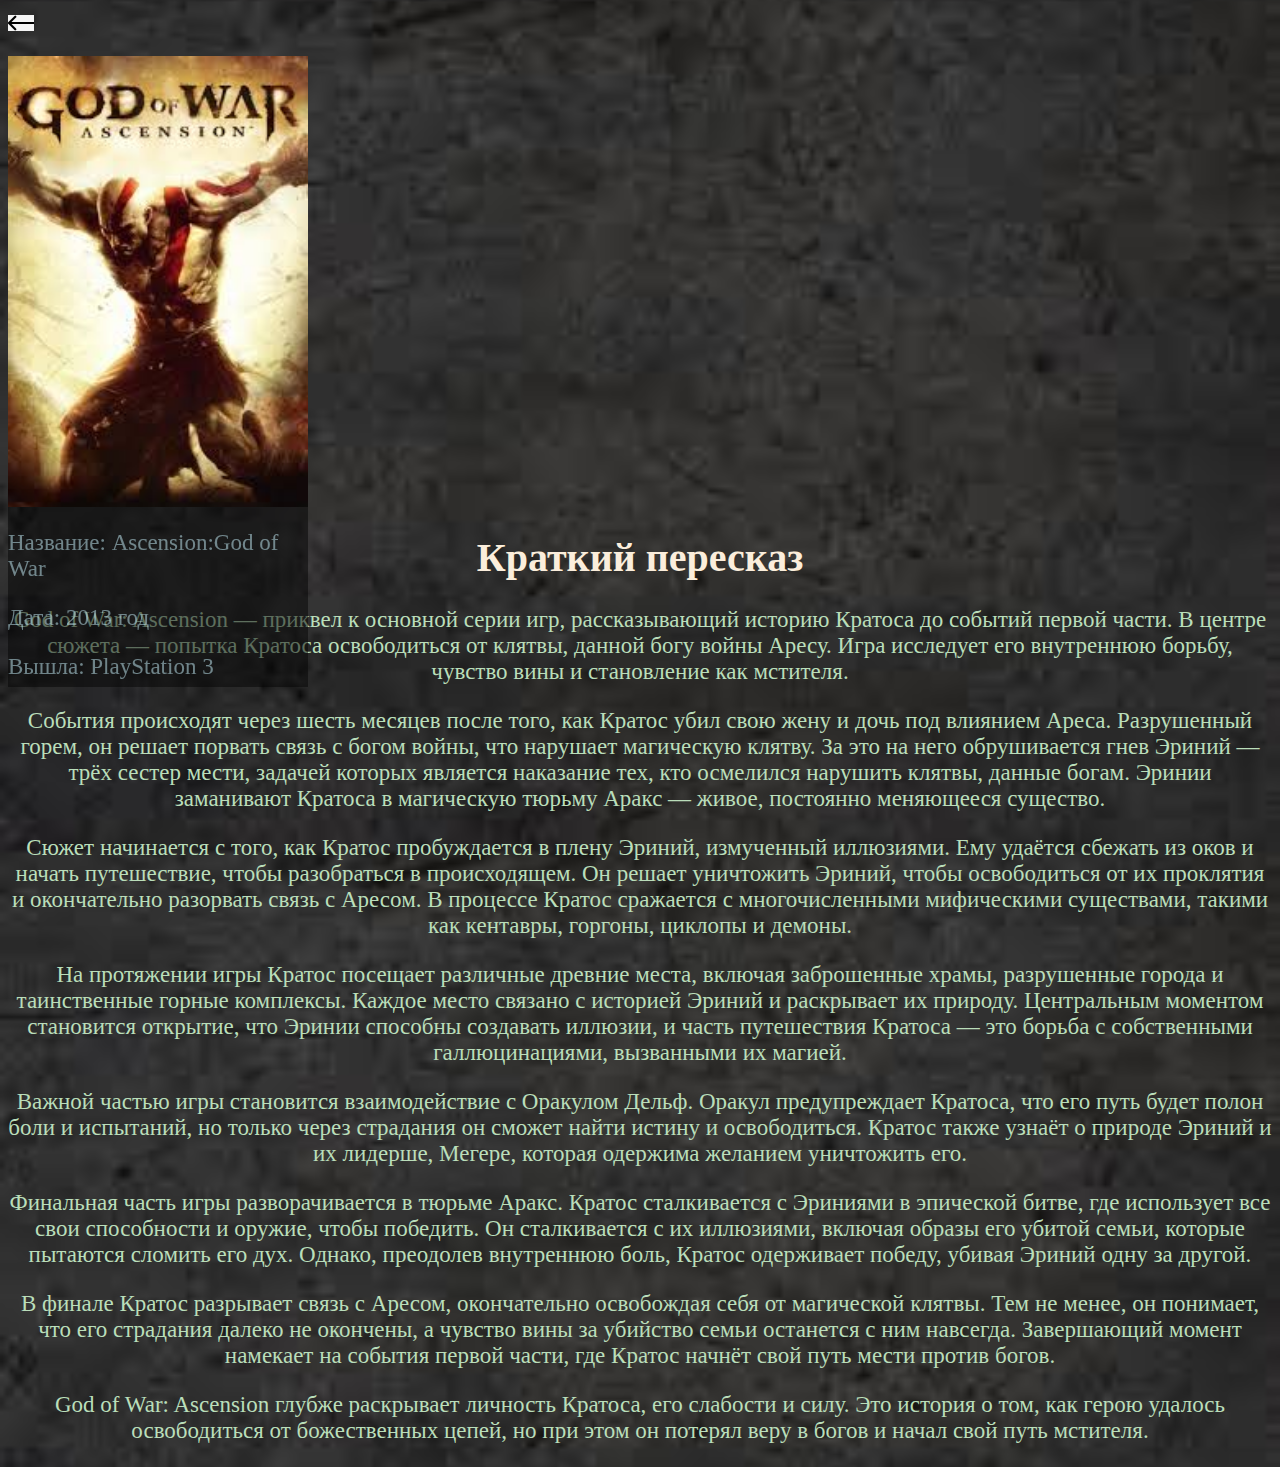
==== commit 4c43c86e: "Update index.html" ====
--- a/index.html
+++ b/index.html
@@ -1,65 +1,42 @@
 <html>
     <head>
-        <link rel="stylesheet" href="style.css">
+        <meta charset="utf-8">
+        <meta name="author" content="Виталий Семенов">
+        <meta name="description" content="Страница для изучения html тегов">
+        <meta name="keywords" content="html теги">
+        
+        <link rel="stylesheet" href="style1.css">
         <title>God OF War</title>
     </head>
     <body>
         <header>
-            <nav>
-                <h1>GOD OF WAR</h1>
-            </nav>
-            </header>
+            <img src="Group 2.png">
+        </header>
         <main>
-            <h2>Світ God of War</h2>
-            <p>Твори франшизи зосереджені на пригодах спартанського генерала Кратоса, що почавши як простий смертний, в ході інтриг богів</p><p>стає могутнім героєм і, повставши проти свавілля божеств, сам перетворюється на безсмертного бога.
-            Втративши в дитинстві</p><p>рідного брата Деймоса, Кратос зробив на тілі татуювання, яке нагадувало незвичайну родиму пляму Деймоса. Багато років потому,</p><p>потрапивши в засідку війська варварів, Кратос попросив про допомогу в бога війни Ареса. Той погодився дати йому перемогу в</p><p>обмін на служіння богу війни. Отримавши з рук бога війни чарівні мечі Хаосу, Кратос став боротися з тими, на кого вкаже Арес,</p><p> впадаючи в безумство. Коли в безтямі Кратос убив власну родину, він поклявся помститися Аресу. Білий попіл тіл його дружини та дочки Кратос наніс на тіло, за що отримав своє прізвисько Привид Спарти.<p>
-                <table>
-            <tr>
-                <td><img src="[data-uri]" width="175px"></td>
-                <td><a class="filip" href="index1.html">of War: Ascension (PlayStation 3; 2013)</a></td>
-                <td class="rip">"God of War: Ascension" розповідає про Кратоса, спартанського воїна, який хоче звільнитися від клятви Аресу. Він бореться проти фурій, що тримають його в рабстві. Кратос подорожує міфологічними місцями, знищуючи ворогів і розгадуючи загадки. Гра розкриває його минуле і мотиви. Вона пропонує динамічні битви, складні головоломки та глибокий сюжет. Гравці дізнаються більше про історію Кратоса і його шлях до свободи.</td>
-            </tr>
-            <tr>
-                <td><img src="[data-uri]" width="175px"></td>
-                <td><a class="filip" href="index2.html">God of War: Chains of Olympus (PlayStation Portable, PlayStation 3; 2008)</a></td>
-                <td class="rip">"God of War: Chains of Olympus" продовжує історію Кратоса, до подій основної серії. Він служить богам Олімпу і виконує їхні завдання. Коли Геліос, бог сонця, зникає, Кратос вирушає на пошуки, щоб відновити світло у світі. Він бореться з міфологічними чудовиськами, розгадує загадки і стикається з могутніми ворогами. Гра розкриває більше про його минуле і трагедії, які його переслідують. Гравці дізнаються більше про внутрішній конфлікт Кратоса і його спроби знайти спокій.</td>
-            </tr>
-            <tr>
-                <td><img src="https://upload.wikimedia.org/wikipedia/ru/0/0c/Gowbox.jpg" width="175px"></td>
-                <td><a class="filip" href="index3.html">God of War  (PlayStation 2, PlayStation 3, PlayStation Vita; 2005)</a></td>
-                <td class="rip">"God of War" продовжує історію колишнього спартанського воїна, який прагне помститися богам Олімпу за свої страждання. Після зради Ареса, бога війни, Кратос вирушає на пошуки скриньки Пандори, щоб отримати силу вбити Ареса. Він бореться з міфологічними істотами, розгадує складні головоломки і долає численні перешкоди. Гра розкриває його трагічне минуле і мотиви. Гравці дізнаються більше про його шлях до помсти і спокутування.</td>
-            </tr>
-            <tr>
-                <td><img src="[data-uri]" width="175px"></td>
-                <td><a class="filip" href="index4.html">God of War: Ghost of Sparta (PlayStation Portable, PlayStation 3; 2010)</a></td>
-                <td class="rip">"God of War: Ghost of Sparta" продовжує історію Кратоса, який стає богом війни і прагне розкрити таємниці свого минулого. Він вирушає на пошуки свого зниклого брата Деймоса. Кратос подорожує до Атлантиди і зіткнеться з численними міфологічними істотами. По дорозі він розгадує загадки і бореться з могутніми ворогами. Гра розкриває більше про його сімейну історію та причини його ненависті до богів. Гравці дізнаються більше про внутрішній конфлікт Кратоса і його спроби знайти мир.</td>
-            </tr>
-            <tr>
-                <td><img src="[data-uri]" width="175px"></td>
-                <td><a class="filip" href="index5.html">God of War: Betrayal (Java; 2007)</a></td>
-                <td class="rip">"God of War: Betrayal" продовжує історію Кратоса, розповідає про Кратоса, який переслідує таємничого вбивцю, що вбив його воїна. Під час пошуків Кратос бореться з міфічними істотами та розгадує загадки. Зрештою він виявляє, що за зрадою стоїть бог Гермес. Гра розкриває подальше погіршення відносин Кратоса з богами Олімпу. Гравці дізнаються більше про його шлях до конфлікту з богами і його непохитне бажання помсти.</td>
-            </tr>
-            <tr>
-                <td><img src="[data-uri]" width="175px"></td>
-                <td><a class="filip" href="index6.html">God of War II (PlayStation 2, PlayStation 3, PlayStation Vita; 2007)</a></td>
-                <td class="rip">"God of War II" продовжує історію Кратоса, який, ставши богом війни, прагне помститися Зевсу за зраду. Зевс позбавляє його божественної сили, і Кратос вирушає на пошуки Сестер Долі, щоб змінити свою долю. Він бореться з міфологічними істотами, розгадує складні головоломки і стикається з могутніми ворогами. Гра розкриває більше про його минуле і конфлікт з богами. Гравці дізнаються більше про його шлях до відновлення сили і помсти Зевсу.</td>
-            </tr>
-            <tr>
-                <td><img src="[data-uri]" width="175px"></td>
-                <td><a class="filip" href="index7.html">God of War III (PlayStation 3, PlayStation 4; 2010)</a></td>
-                <td class="rip">"God of War 3" продовжує історію Кратоса, який прагне помститися за свою зраду Зевсу. Він вирушає на Олімп, щоб вбити богів і титанов, які зрадили його. Кратос бореться з потужними міфологічними істотами і розгадує складні головоломки. Гра показує остаточний конфлікт Кратоса з богами та його спроби завершити свою помсту. Вона розкриває трагічну кульмінацію його боротьби і її наслідки для світу.</td>
-            </tr>
-            <tr>
-                <td><img src="[data-uri]" width="175px"></td>
-                <td><a class="filip" href="index8.html">God of War (PlayStation 4, PlayStation 5, Windows; 2018)</a></td>
-                <td class="rip">"God of War" (2018) розповідає про Кратоса, який живе у Скандинавії разом із сином Атреєм після падіння Олімпу. Коли його дружина помирає, Кратос вирушає разом із Атреєм, щоб виконати її останнє бажання — розвіяти її прах на найвищій вершині. По дорозі вони стикаються з міфологічними істотами і богами, зокрема, з Богом Молота. Гра досліджує новий батьківський досвід Кратоса і його стосунки з Атреєм, а також його боротьбу зі своїм минулим.</td>
-            </tr>
-            <tr>
-                <td><img src="[data-uri]" width="175px"></td>
-                <td><a class="filip" href="index9.html">God of War: Ragnarök (PlayStation 5, PlayStation 4; 2022)</a></td>
-                <td class="rip">"God of War: Ragnarok" продовжує історію Кратоса і Атрея, які намагаються запобігти Рагнареку, кінцевій битві богів. Кратос і Атрей стикаються з новими загрозами, такими як Тор і Локі, а також розкривають темні таємниці своєї родини. Гра досліджує складні стосунки між батьком і сином, їхню боротьбу з долею та пошуки способів уникнути катастрофи. Фінал гри розв'язує численні сюжетні лінії і завершення їхнього героїчного шляху.</td>
-            </tr>
-        </table>
-    </main>
+            <img src="[data-uri]">
+            <div class="glob">
+            <p>Название: Ascension:God of War</p>
+            <p>Дата: 2013 год</p>
+            <p>Вышла: PlayStation 3</p>
+            </div>
+            <h1>Краткий пересказ</h1>
+            <div class="p">
+            <p>God of War: Ascension — приквел к основной серии игр, рассказывающий историю Кратоса до событий первой части. В центре сюжета — попытка Кратоса освободиться от клятвы, данной богу войны Аресу. Игра исследует его внутреннюю борьбу, чувство вины и становление как мстителя.</p>
+
+            <p>События происходят через шесть месяцев после того, как Кратос убил свою жену и дочь под влиянием Ареса. Разрушенный горем, он решает порвать связь с богом войны, что нарушает магическую клятву. За это на него обрушивается гнев Эриний — трёх сестер мести, задачей которых является наказание тех, кто осмелился нарушить клятвы, данные богам. Эринии заманивают Кратоса в магическую тюрьму Аракс — живое, постоянно меняющееся существо.</p>
+
+            <p>Сюжет начинается с того, как Кратос пробуждается в плену Эриний, измученный иллюзиями. Ему удаётся сбежать из оков и начать путешествие, чтобы разобраться в происходящем. Он решает уничтожить Эриний, чтобы освободиться от их проклятия и окончательно разорвать связь с Аресом. В процессе Кратос сражается с многочисленными мифическими существами, такими как кентавры, горгоны, циклопы и демоны.</p>
+
+            <p>На протяжении игры Кратос посещает различные древние места, включая заброшенные храмы, разрушенные города и таинственные горные комплексы. Каждое место связано с историей Эриний и раскрывает их природу. Центральным моментом становится открытие, что Эринии способны создавать иллюзии, и часть путешествия Кратоса — это борьба с собственными галлюцинациями, вызванными их магией.</p>
+
+            <p>Важной частью игры становится взаимодействие с Оракулом Дельф. Оракул предупреждает Кратоса, что его путь будет полон боли и испытаний, но только через страдания он сможет найти истину и освободиться. Кратос также узнаёт о природе Эриний и их лидерше, Мегере, которая одержима желанием уничтожить его.</p>
+
+            <p>Финальная часть игры разворачивается в тюрьме Аракс. Кратос сталкивается с Эриниями в эпической битве, где использует все свои способности и оружие, чтобы победить. Он сталкивается с их иллюзиями, включая образы его убитой семьи, которые пытаются сломить его дух. Однако, преодолев внутреннюю боль, Кратос одерживает победу, убивая Эриний одну за другой.</p>
+
+            <p>В финале Кратос разрывает связь с Аресом, окончательно освобождая себя от магической клятвы. Тем не менее, он понимает, что его страдания далеко не окончены, а чувство вины за убийство семьи останется с ним навсегда. Завершающий момент намекает на события первой части, где Кратос начнёт свой путь мести против богов.</p>
+
+            <p>God of War: Ascension глубже раскрывает личность Кратоса, его слабости и силу. Это история о том, как герою удалось освободиться от божественных цепей, но при этом он потерял веру в богов и начал свой путь мстителя.</p>
+            </div>
+        </main>
     </body>
 </html>
--- a/style1.css
+++ b/style1.css
@@ -0,0 +1,35 @@
+body {
+    font-family: Gill Sans;
+    background:url("[data-uri]");
+    background-size:100%;
+}
+
+header img {
+    margin-top: 7px;
+}
+
+main img {
+    margin-top: 25px;
+    width: 300px;
+}
+
+.glob {
+    font-size: 23px;
+    color: rgba(193, 233, 242, 0.531);
+    background-color: rgba(6, 5, 5, 0.517);
+    width: 300px;
+    height: 180px;
+    position: fixed;
+}
+
+h1 {
+    text-align: center;
+    color: rgb(251, 238, 220);
+    font-size: 40px;
+}
+
+.p {
+    font-size: 23px;
+    color: rgb(186, 222, 186);
+    text-align: center;
+}
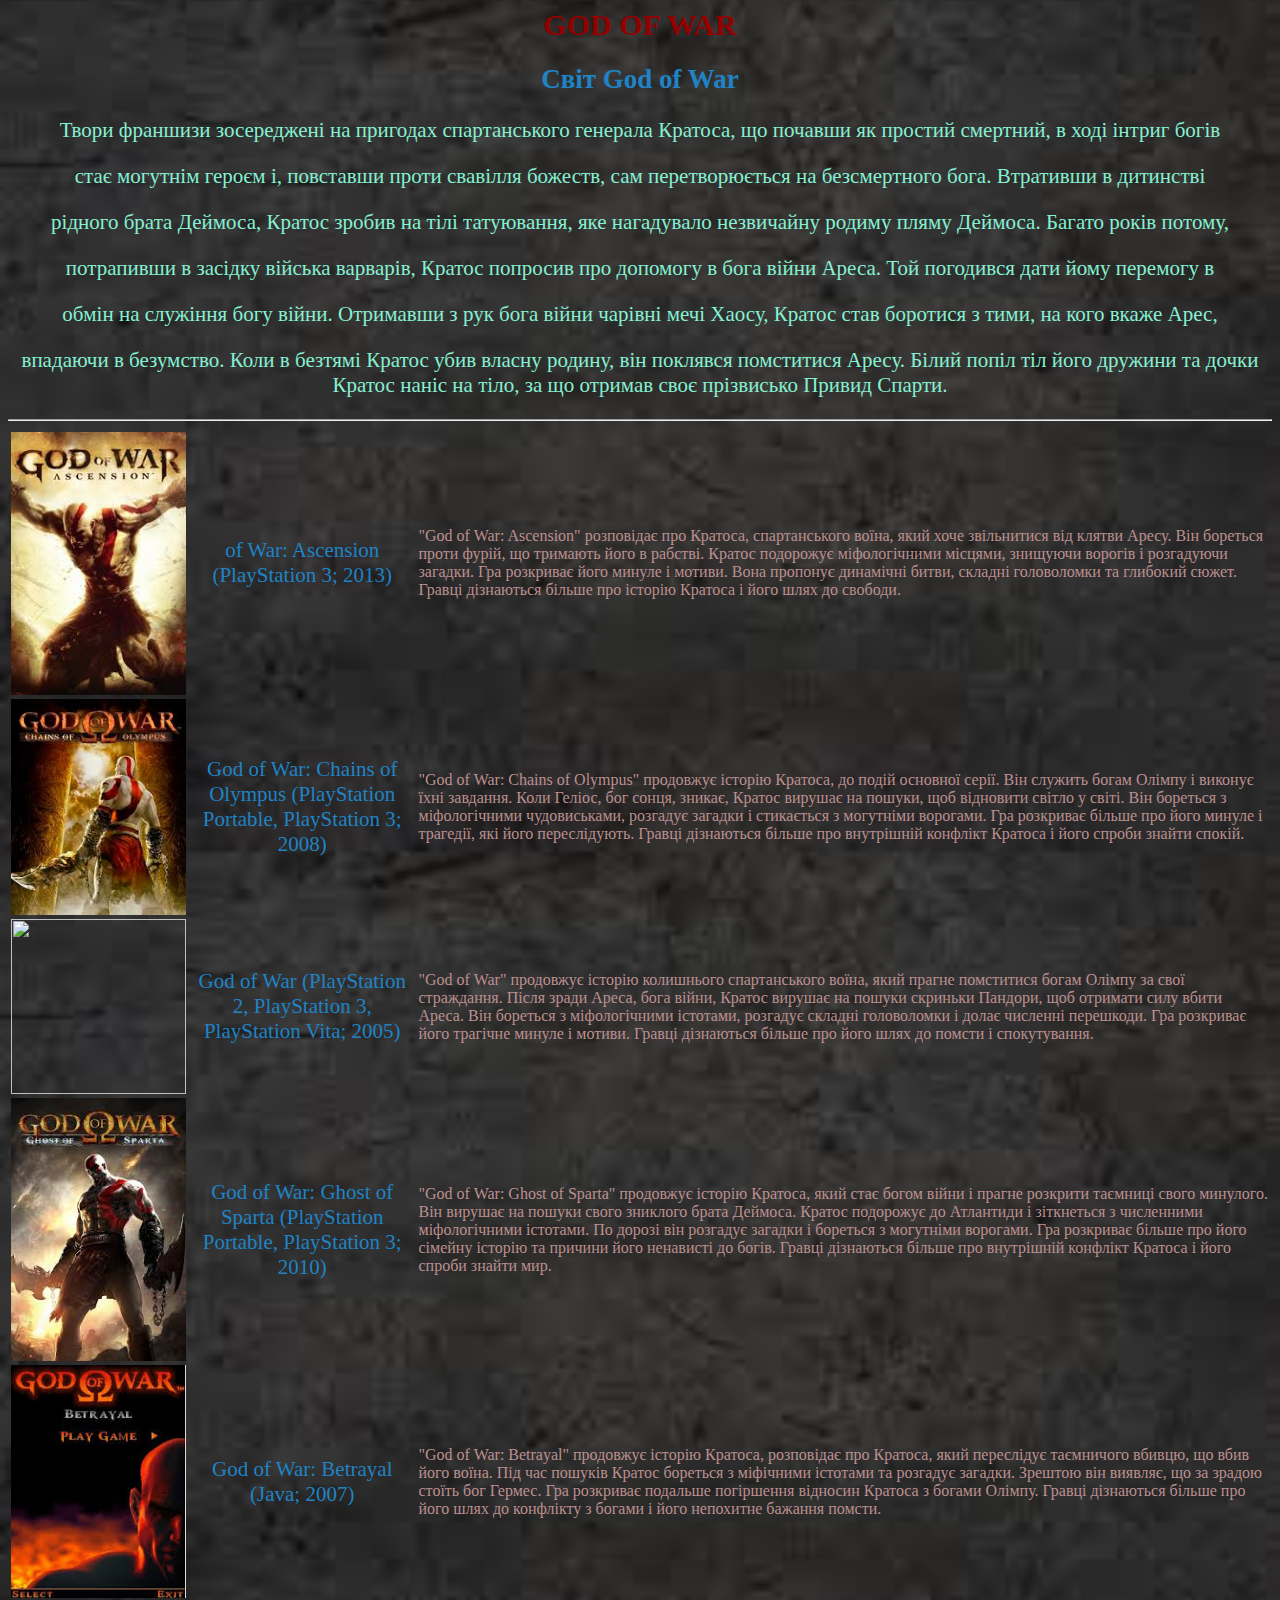
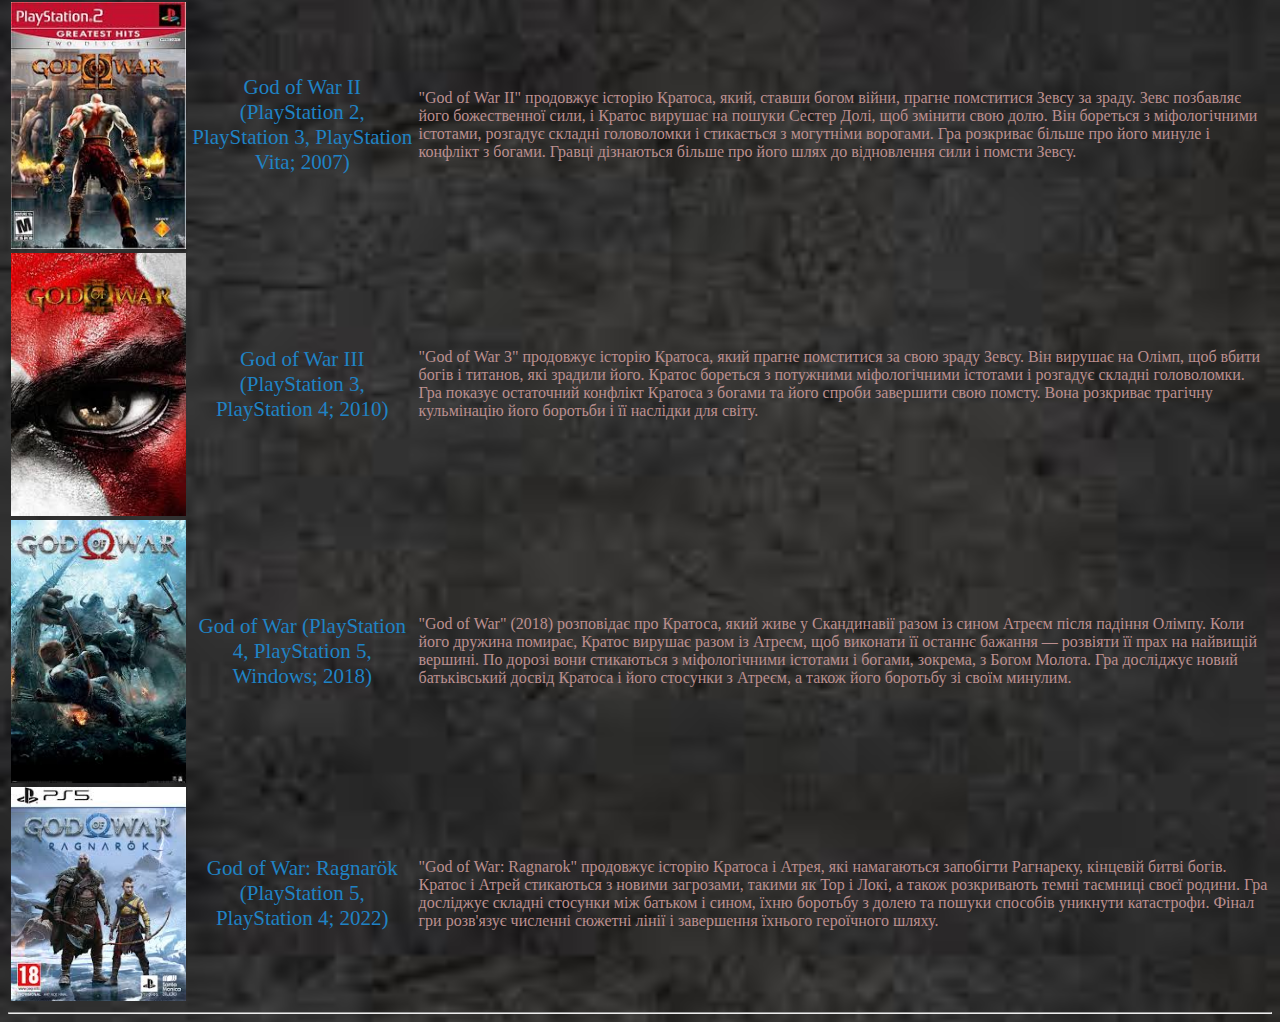
==== commit dec4153a: "Update index.html" ====
--- a/index.html
+++ b/index.html
@@ -5,38 +5,70 @@
         <meta name="description" content="Страница для изучения html тегов">
         <meta name="keywords" content="html теги">
         
-        <link rel="stylesheet" href="style1.css">
+        <link rel="stylesheet" href="style.css">
         <title>God OF War</title>
     </head>
     <body>
         <header>
-            <img src="Group 2.png">
-        </header>
+            <nav>
+                <h1>GOD OF WAR</h1>
+            </nav>
+            </header>
         <main>
-            <img src="[data-uri]">
-            <div class="glob">
-            <p>Название: Ascension:God of War</p>
-            <p>Дата: 2013 год</p>
-            <p>Вышла: PlayStation 3</p>
-            </div>
-            <h1>Краткий пересказ</h1>
+            <h2>Світ God of War</h2>
             <div class="p">
-            <p>God of War: Ascension — приквел к основной серии игр, рассказывающий историю Кратоса до событий первой части. В центре сюжета — попытка Кратоса освободиться от клятвы, данной богу войны Аресу. Игра исследует его внутреннюю борьбу, чувство вины и становление как мстителя.</p>
-
-            <p>События происходят через шесть месяцев после того, как Кратос убил свою жену и дочь под влиянием Ареса. Разрушенный горем, он решает порвать связь с богом войны, что нарушает магическую клятву. За это на него обрушивается гнев Эриний — трёх сестер мести, задачей которых является наказание тех, кто осмелился нарушить клятвы, данные богам. Эринии заманивают Кратоса в магическую тюрьму Аракс — живое, постоянно меняющееся существо.</p>
-
-            <p>Сюжет начинается с того, как Кратос пробуждается в плену Эриний, измученный иллюзиями. Ему удаётся сбежать из оков и начать путешествие, чтобы разобраться в происходящем. Он решает уничтожить Эриний, чтобы освободиться от их проклятия и окончательно разорвать связь с Аресом. В процессе Кратос сражается с многочисленными мифическими существами, такими как кентавры, горгоны, циклопы и демоны.</p>
-
-            <p>На протяжении игры Кратос посещает различные древние места, включая заброшенные храмы, разрушенные города и таинственные горные комплексы. Каждое место связано с историей Эриний и раскрывает их природу. Центральным моментом становится открытие, что Эринии способны создавать иллюзии, и часть путешествия Кратоса — это борьба с собственными галлюцинациями, вызванными их магией.</p>
-
-            <p>Важной частью игры становится взаимодействие с Оракулом Дельф. Оракул предупреждает Кратоса, что его путь будет полон боли и испытаний, но только через страдания он сможет найти истину и освободиться. Кратос также узнаёт о природе Эриний и их лидерше, Мегере, которая одержима желанием уничтожить его.</p>
-
-            <p>Финальная часть игры разворачивается в тюрьме Аракс. Кратос сталкивается с Эриниями в эпической битве, где использует все свои способности и оружие, чтобы победить. Он сталкивается с их иллюзиями, включая образы его убитой семьи, которые пытаются сломить его дух. Однако, преодолев внутреннюю боль, Кратос одерживает победу, убивая Эриний одну за другой.</p>
-
-            <p>В финале Кратос разрывает связь с Аресом, окончательно освобождая себя от магической клятвы. Тем не менее, он понимает, что его страдания далеко не окончены, а чувство вины за убийство семьи останется с ним навсегда. Завершающий момент намекает на события первой части, где Кратос начнёт свой путь мести против богов.</p>
-
-            <p>God of War: Ascension глубже раскрывает личность Кратоса, его слабости и силу. Это история о том, как герою удалось освободиться от божественных цепей, но при этом он потерял веру в богов и начал свой путь мстителя.</p>
-            </div>
-        </main>
+            <p>Твори франшизи зосереджені на пригодах спартанського генерала Кратоса, що почавши як простий смертний, в ході інтриг богів</p><p>стає могутнім героєм і, повставши проти свавілля божеств, сам перетворюється на безсмертного бога.
+            Втративши в дитинстві</p><p>рідного брата Деймоса, Кратос зробив на тілі татуювання, яке нагадувало незвичайну родиму пляму Деймоса. Багато років потому,</p><p>потрапивши в засідку війська варварів, Кратос попросив про допомогу в бога війни Ареса. Той погодився дати йому перемогу в</p><p>обмін на служіння богу війни. Отримавши з рук бога війни чарівні мечі Хаосу, Кратос став боротися з тими, на кого вкаже Арес,</p><p> впадаючи в безумство. Коли в безтямі Кратос убив власну родину, він поклявся помститися Аресу. Білий попіл тіл його дружини та дочки Кратос наніс на тіло, за що отримав своє прізвисько Привид Спарти.<p>
+                </div>
+                <hr>
+                <table>
+            <tr>
+                <td><a href="index.html1"><img src="[data-uri]" width="175px"></a></td>
+                <td><p class="filip" href="index1.html">of War: Ascension (PlayStation 3; 2013)</p></td>
+                <td class="rip">"God of War: Ascension" розповідає про Кратоса, спартанського воїна, який хоче звільнитися від клятви Аресу. Він бореться проти фурій, що тримають його в рабстві. Кратос подорожує міфологічними місцями, знищуючи ворогів і розгадуючи загадки. Гра розкриває його минуле і мотиви. Вона пропонує динамічні битви, складні головоломки та глибокий сюжет. Гравці дізнаються більше про історію Кратоса і його шлях до свободи.</td>
+            </tr>
+            <tr>
+                <td><a href="index2.html"><img src="[data-uri]" width="175px"></a></td>
+                <td><p class="filip" href="index2.html">God of War: Chains of Olympus (PlayStation Portable, PlayStation 3; 2008)</p></td>
+                <td class="rip">"God of War: Chains of Olympus" продовжує історію Кратоса, до подій основної серії. Він служить богам Олімпу і виконує їхні завдання. Коли Геліос, бог сонця, зникає, Кратос вирушає на пошуки, щоб відновити світло у світі. Він бореться з міфологічними чудовиськами, розгадує загадки і стикається з могутніми ворогами. Гра розкриває більше про його минуле і трагедії, які його переслідують. Гравці дізнаються більше про внутрішній конфлікт Кратоса і його спроби знайти спокій.</td>
+            </tr>
+            <tr>
+                <td><a href="index3.html"><img src="https://upload.wikimedia.org/wikipedia/ru/0/0c/Gowbox.jpg" width="175px"><a></td>
+                <td><p class="filip" href="index3.html">God of War  (PlayStation 2, PlayStation 3, PlayStation Vita; 2005)</p></td>
+                <td class="rip">"God of War" продовжує історію колишнього спартанського воїна, який прагне помститися богам Олімпу за свої страждання. Після зради Ареса, бога війни, Кратос вирушає на пошуки скриньки Пандори, щоб отримати силу вбити Ареса. Він бореться з міфологічними істотами, розгадує складні головоломки і долає численні перешкоди. Гра розкриває його трагічне минуле і мотиви. Гравці дізнаються більше про його шлях до помсти і спокутування.</td>
+            </tr>
+            <tr>
+                <td><a href="index4.html"><img src="[data-uri]" width="175px"></a></td>
+                <td><p class="filip" href="index2.html">God of War: Ghost of Sparta (PlayStation Portable, PlayStation 3; 2010)</p></td>
+                <td class="rip">"God of War: Ghost of Sparta" продовжує історію Кратоса, який стає богом війни і прагне розкрити таємниці свого минулого. Він вирушає на пошуки свого зниклого брата Деймоса. Кратос подорожує до Атлантиди і зіткнеться з численними міфологічними істотами. По дорозі він розгадує загадки і бореться з могутніми ворогами. Гра розкриває більше про його сімейну історію та причини його ненависті до богів. Гравці дізнаються більше про внутрішній конфлікт Кратоса і його спроби знайти мир.</td>
+            </tr>
+            <tr>
+                <td><a href="index5.html"><img src="[data-uri]" width="175px"></a></td>
+                <td><p class="filip" href="index4.html">God of War: Betrayal (Java; 2007)</p></td>
+                <td class="rip">"God of War: Betrayal" продовжує історію Кратоса, розповідає про Кратоса, який переслідує таємничого вбивцю, що вбив його воїна. Під час пошуків Кратос бореться з міфічними істотами та розгадує загадки. Зрештою він виявляє, що за зрадою стоїть бог Гермес. Гра розкриває подальше погіршення відносин Кратоса з богами Олімпу. Гравці дізнаються більше про його шлях до конфлікту з богами і його непохитне бажання помсти.</td>
+            </tr>
+            <tr>
+                <td><a href="index6.html"><img src="[data-uri]" width="175px"></a></td>
+                <td><p class="filip" href="index5.html">God of War II (PlayStation 2, PlayStation 3, PlayStation Vita; 2007)</p></td>
+                <td class="rip">"God of War II" продовжує історію Кратоса, який, ставши богом війни, прагне помститися Зевсу за зраду. Зевс позбавляє його божественної сили, і Кратос вирушає на пошуки Сестер Долі, щоб змінити свою долю. Він бореться з міфологічними істотами, розгадує складні головоломки і стикається з могутніми ворогами. Гра розкриває більше про його минуле і конфлікт з богами. Гравці дізнаються більше про його шлях до відновлення сили і помсти Зевсу.</td>
+            </tr>
+            <tr>
+                <td><a href="index7.html"><img src="[data-uri]" width="175px"></a></td>
+                <td><p class="filip" href="index6.html">God of War III (PlayStation 3, PlayStation 4; 2010)</p></td>
+                <td class="rip">"God of War 3" продовжує історію Кратоса, який прагне помститися за свою зраду Зевсу. Він вирушає на Олімп, щоб вбити богів і титанов, які зрадили його. Кратос бореться з потужними міфологічними істотами і розгадує складні головоломки. Гра показує остаточний конфлікт Кратоса з богами та його спроби завершити свою помсту. Вона розкриває трагічну кульмінацію його боротьби і її наслідки для світу.</td>
+            </tr>
+            <tr>
+                <td><a href="index8.html"><img src="[data-uri]" width="175px"></a></td>
+                <td><p class="filip" href="index8.html">God of War (PlayStation 4, PlayStation 5, Windows; 2018)</p></td>
+                <td class="rip">"God of War" (2018) розповідає про Кратоса, який живе у Скандинавії разом із сином Атреєм після падіння Олімпу. Коли його дружина помирає, Кратос вирушає разом із Атреєм, щоб виконати її останнє бажання — розвіяти її прах на найвищій вершині. По дорозі вони стикаються з міфологічними істотами і богами, зокрема, з Богом Молота. Гра досліджує новий батьківський досвід Кратоса і його стосунки з Атреєм, а також його боротьбу зі своїм минулим.</td>
+            </tr>
+            <tr>
+                <td><a href="index9.html"><img src="[data-uri]" width="175px"></a></td>
+                <td><p class="filip" href="index9.html">God of War: Ragnarök (PlayStation 5, PlayStation 4; 2022)</p></td>
+                <td class="rip">"God of War: Ragnarok" продовжує історію Кратоса і Атрея, які намагаються запобігти Рагнареку, кінцевій битві богів. Кратос і Атрей стикаються з новими загрозами, такими як Тор і Локі, а також розкривають темні таємниці своєї родини. Гра досліджує складні стосунки між батьком і сином, їхню боротьбу з долею та пошуки способів уникнути катастрофи. Фінал гри розв'язує численні сюжетні лінії і завершення їхнього героїчного шляху.</td>
+            </tr>
+        </table>
+        <hr>
+    </main>
     </body>
 </html>
--- a/style.css
+++ b/style.css
@@ -0,0 +1,55 @@
+body {
+    font-family: Gill Sans;
+    background:url("[data-uri]");
+    background-size:100%;
+}
+
+main p {
+    font-size: 21px;  
+    color: rgb(134, 240, 210);
+    text-align: center;
+}
+
+header p {
+    font-size: 17px;
+    margin-bottom: 25px;
+}
+
+header a {
+    border: 4px solid black;
+    border-radius: 15px;
+    border-bottom-left-radius: 4px;
+    background-color: rgb(168, 174, 176);
+    padding: 5px;
+    margin: 7px;
+    margin-bottom: 60px;
+    text-decoration: none;
+}
+
+main a {
+    text-decoration: none;
+    color: rgb(4, 4, 145);
+}
+
+h1 {
+    font-size: 30px;
+    color: rgb(146, 0, 0);
+    text-align: center;
+}
+
+h2 {
+    font-size: 27px;
+    text-align: center;
+    color: rgb(31, 131, 197);
+}
+
+.rip {
+    margin-bottom: 5px;
+    color: rosybrown;
+}
+
+.filip {
+    color: rgb(31, 131, 197);
+}
+
+
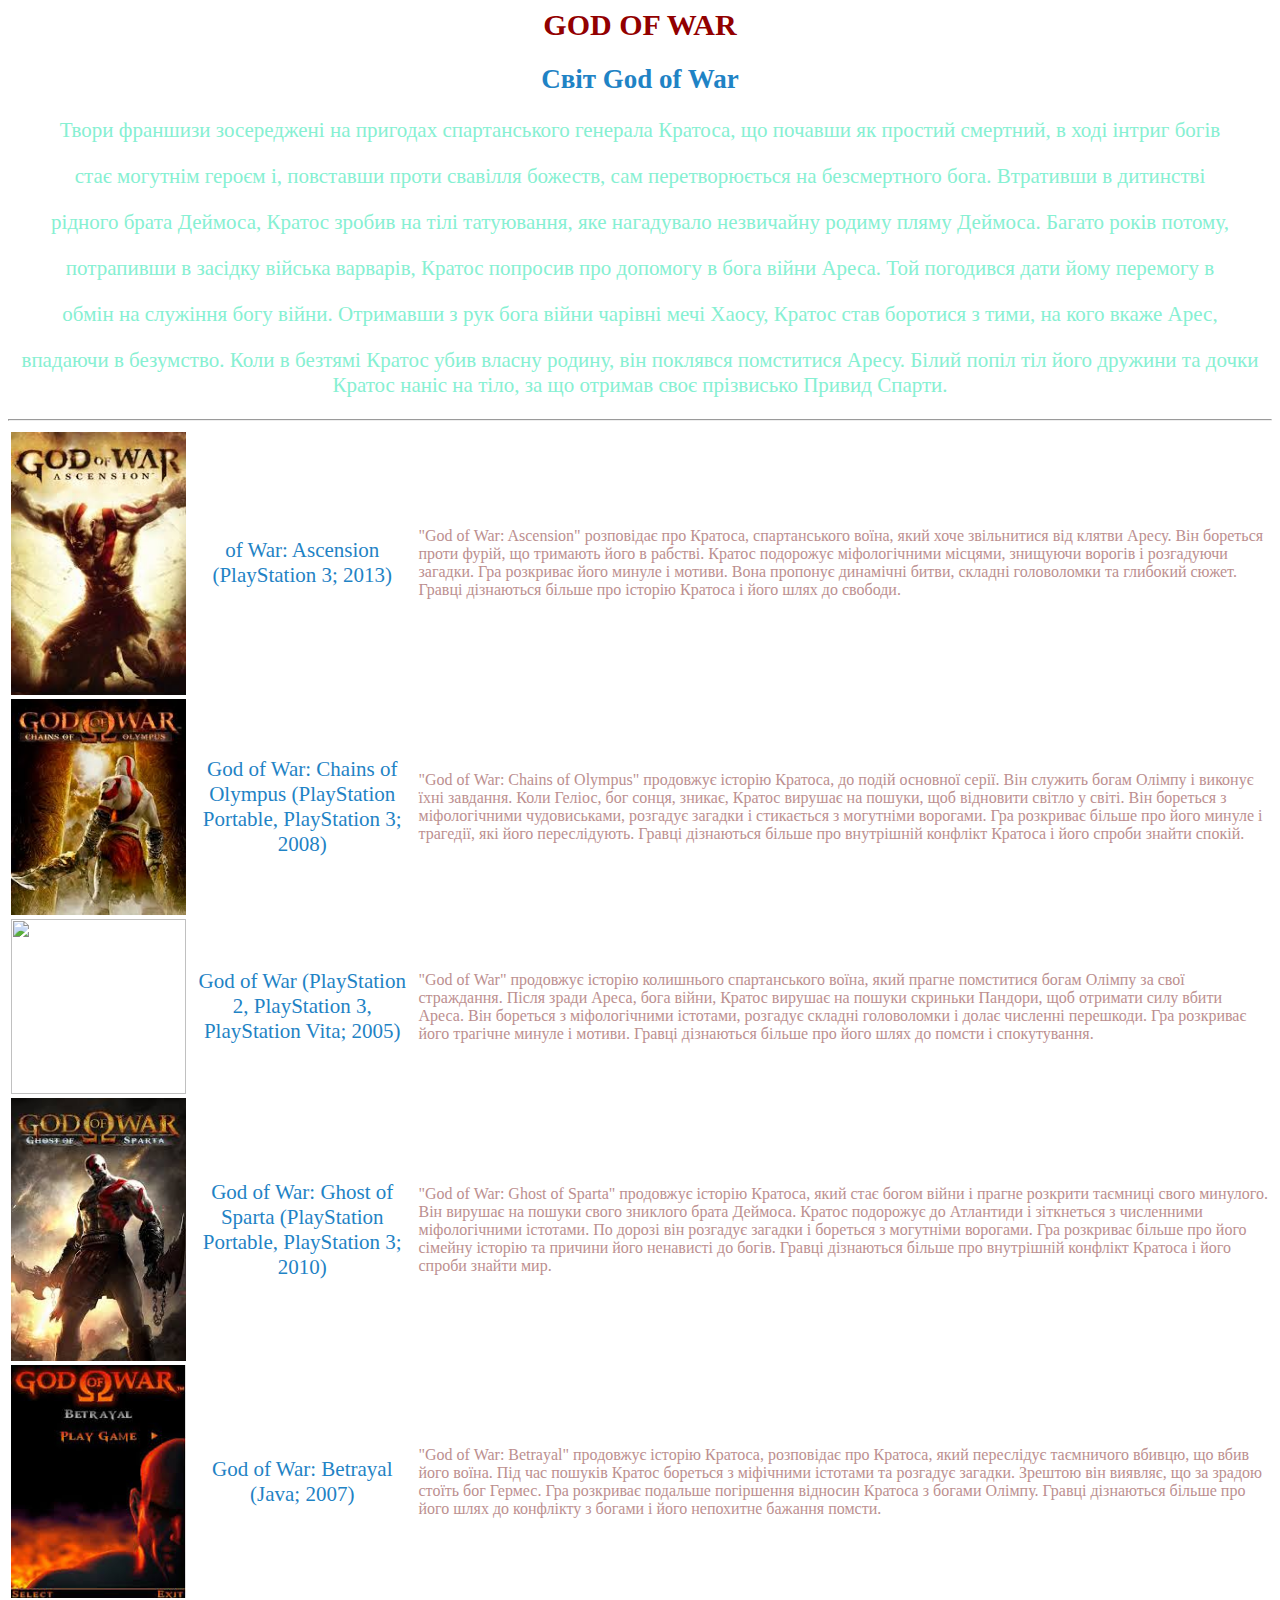
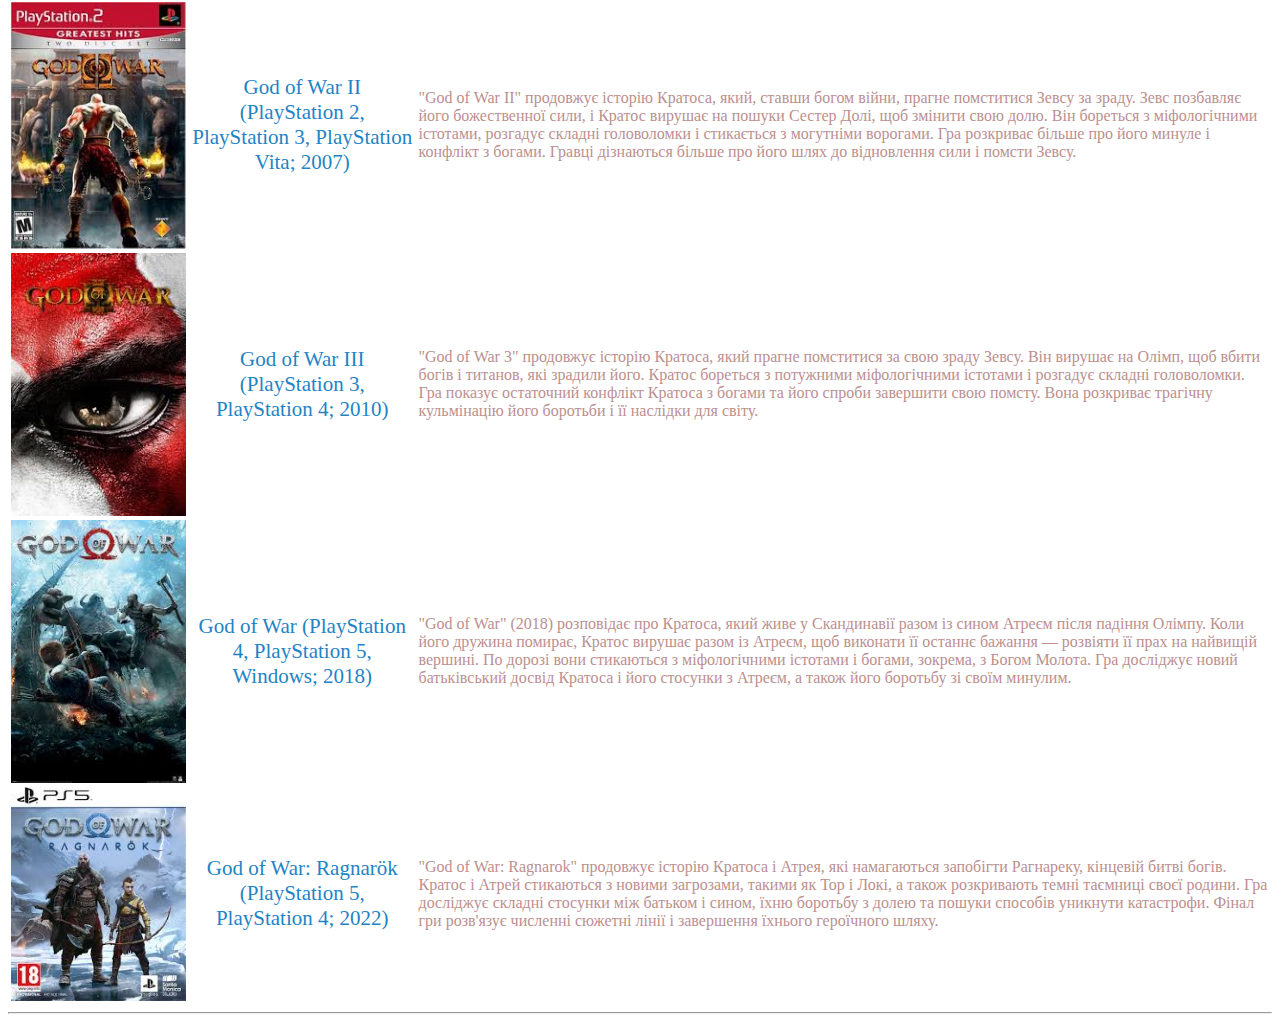
==== commit 6a679555: "Update index.html" ====
--- a/index.html
+++ b/index.html
@@ -23,7 +23,7 @@
                 <hr>
                 <table>
             <tr>
-                <td><a href="index.html1"><img src="[data-uri]" width="175px"></a></td>
+                <td><a href="index1.html"><img src="[data-uri]" width="175px"></a></td>
                 <td><p class="filip" href="index1.html">of War: Ascension (PlayStation 3; 2013)</p></td>
                 <td class="rip">"God of War: Ascension" розповідає про Кратоса, спартанського воїна, який хоче звільнитися від клятви Аресу. Він бореться проти фурій, що тримають його в рабстві. Кратос подорожує міфологічними місцями, знищуючи ворогів і розгадуючи загадки. Гра розкриває його минуле і мотиви. Вона пропонує динамічні битви, складні головоломки та глибокий сюжет. Гравці дізнаються більше про історію Кратоса і його шлях до свободи.</td>
             </tr>
--- a/style.css
+++ b/style.css
@@ -1,6 +1,6 @@
 body {
     font-family: Gill Sans;
-    background:url("[data-uri]");
+    background:url("https://files.oaiusercontent.com/file-MWjYbfDYDY6zfsg1s6uep9?se=2024-12-16T17%3A36%3A15Z&sp=r&sv=2024-08-04&sr=b&rscc=max-age%3D604800%2C%20immutable%2C%20private&rscd=attachment%3B%20filename%3D86a583ad-8d96-44b3-b7d6-30419500078c.webp&sig=fX919kLIHiUNjKYzWhOSyxJhN4AZkRZrdb8/wmdCXN8%3D");
     background-size:100%;
 }
 
